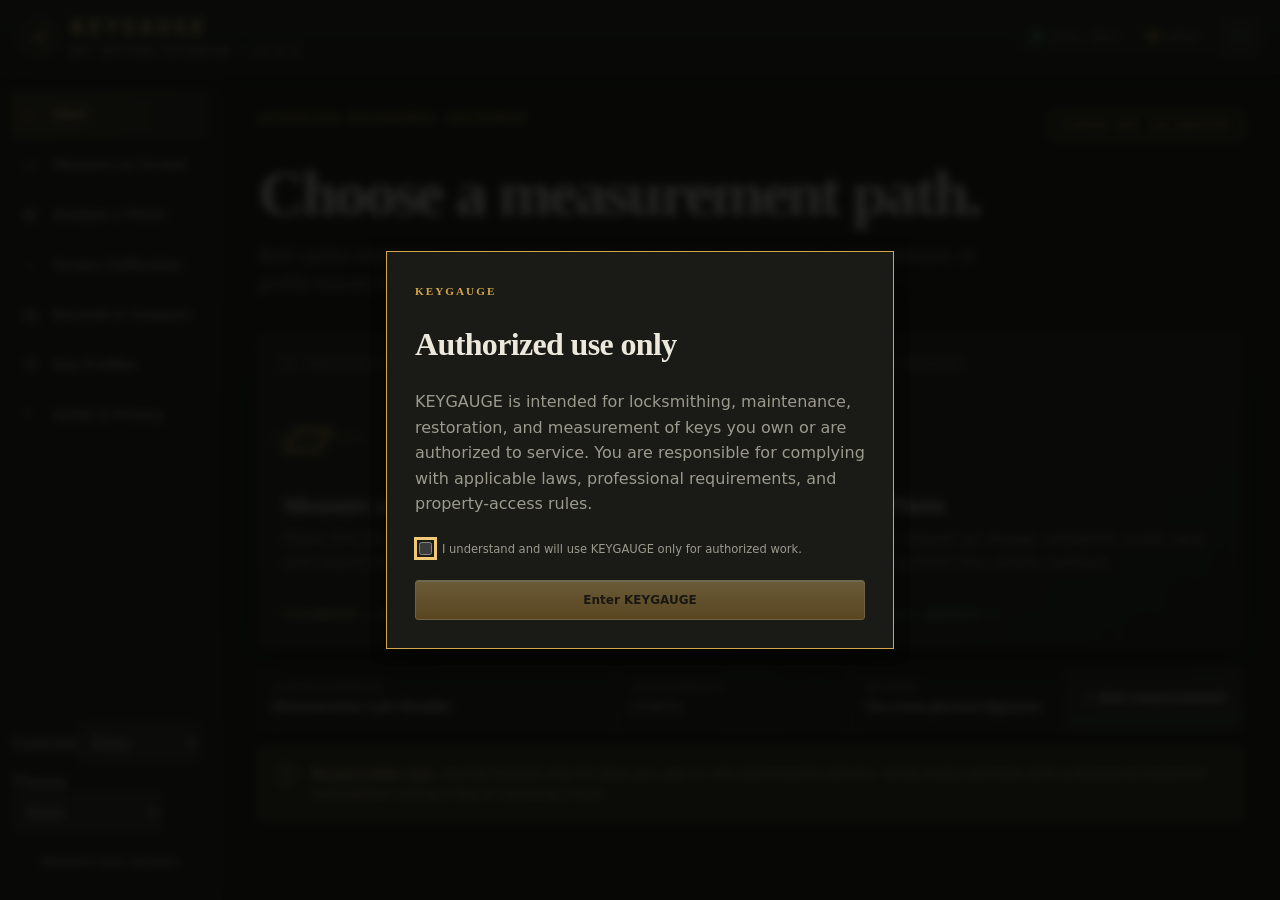
==== index.html @ 4d23e405 "init commit" ====
<!doctype html>
<html lang="en" data-theme="dark">
<head>
  <meta charset="utf-8">
  <meta name="viewport" content="width=device-width,initial-scale=1,viewport-fit=cover">
  <meta name="theme-color" content="#171815">
  <meta name="description" content="KEYGAUGE is a local-first screen and photo key bitting estimation instrument for authorized locksmithing work.">
  <title>KEYGAUGE — Key Bitting Estimator</title>
  <link rel="manifest" href="manifest.webmanifest">
  <link rel="icon" href="icon.svg" type="image/svg+xml">
  <link rel="stylesheet" href="styles.css">
</head>
<body>
  <a class="skip-link" href="#workspace">Skip to workspace</a>
  <header class="instrument-header">
    <button class="mobile-menu icon-button" id="mobile-menu" aria-label="Open navigation">☰</button>
    <div class="brand-block">
      <div class="brand-mark" aria-hidden="true"><span></span><span></span><span></span></div>
      <div><strong>KEYGAUGE</strong><small>KEY BITTING ESTIMATOR · v1.2.4</small></div>
    </div>
    <div class="status-cluster">
      <span class="status-lamp safe"><i></i> LOCAL ONLY</span>
      <span class="status-lamp" id="autosave-state"><i></i> SAVED</span>
      <button class="icon-button" id="fullscreen-btn" title="Full-screen measurement" aria-label="Enter full screen">⛶</button>
    </div>
  </header>

  <div class="app-shell">
    <nav class="side-rail" id="side-rail" aria-label="KEYGAUGE sections">
      <button class="nav-item active" data-view="home"><span>⌂</span><b>Start</b></button>
      <button class="nav-item" data-view="screen"><span>▱</span><b>Measure on Screen</b></button>
      <button class="nav-item" data-view="photo"><span>◉</span><b>Analyze a Photo</b></button>
      <button class="nav-item" data-view="calibration"><span>↔</span><b>Screen Calibration</b></button>
      <button class="nav-item" data-view="records"><span>▤</span><b>Records & Compare</b></button>
      <button class="nav-item" data-view="profiles"><span>⌘</span><b>Key Profiles</b></button>
      <button class="nav-item" data-view="help"><span>?</span><b>Guide & Privacy</b></button>
      <div class="rail-footer">
        <div class="field inline"><label for="mode-select">Controls</label><select id="mode-select"><option value="easy">Easy</option><option value="advanced">Advanced</option></select></div>
        <div class="field inline"><label for="theme-select">Theme</label><select id="theme-select"><option value="dark">Dark</option><option value="light">Light</option><option value="contrast">High contrast</option></select></div>
        <button class="subtle-button" id="restore-session">Restore last session</button>
      </div>
    </nav>

    <main id="workspace" class="workspace" tabindex="-1">
      <section class="view active" id="view-home" aria-labelledby="home-title">
        <div class="eyebrow"><span>AUTHORIZED MEASUREMENT INSTRUMENT</span><span id="calibration-chip" class="chip warn">SCREEN NOT CALIBRATED</span></div>
        <h1 id="home-title">Choose a measurement path.</h1>
        <p class="lede">Both paths create the same editable bitting record. No photograph, measurement, or profile leaves this device.</p>
        <div class="entry-grid">
          <button class="entry-card brass" data-go="screen">
            <span class="entry-index">01 / PHYSICAL ALIGNMENT</span>
            <span class="entry-icon">▱<i></i></span>
            <strong>Measure on Screen</strong>
            <span>Place the physical key against a calibrated screen and adjust the cut guides.</span>
            <em>CALIBRATE → ALIGN → MEASURE <b>→</b></em>
          </button>
          <button class="entry-card green" data-go="photo">
            <span class="entry-index">02 / LOCAL IMAGE ANALYSIS</span>
            <span class="entry-icon">◉<i></i></span>
            <strong>Analyze a Photo</strong>
            <span>Photograph or import an image, establish scale, and estimate bitting from the visible contour.</span>
            <em>CAPTURE → SCALE → DETECT <b>→</b></em>
          </button>
        </div>
        <div class="home-readout">
          <div><small>CURRENT PROFILE</small><strong id="home-profile">Demonstration 5-pin Shoulder</strong></div>
          <div><small>ACTIVE RESULT</small><strong id="home-result">— — — — —</strong></div>
          <div><small>METHOD</small><strong id="home-method">Not measured</strong></div>
          <button class="secondary-button" id="new-measurement">＋ New measurement</button>
        </div>
        <div class="notice compact"><span>!</span><p><strong>Responsible use.</strong> Use KEYGAUGE only for keys you own or are authorized to service. Verify every estimate with professional locksmith tools before cutting a key or servicing a lock.</p></div>
      </section>

      <section class="view" id="view-calibration" aria-labelledby="cal-title">
        <div class="section-heading"><div><span class="kicker">SCREEN CALIBRATION</span><h2 id="cal-title">Establish physical scale</h2></div><span class="status-lamp" id="cal-status"><i></i> NOT CALIBRATED</span></div>
        <div class="two-column calibration-layout">
          <div class="panel controls-panel">
            <h3>1. Choose a reference</h3>
            <div class="segmented" role="group" aria-label="Calibration reference">
              <button class="active" data-calref="card">ID card</button><button data-calref="quarter">US quarter</button><button data-calref="custom">Custom</button>
            </div>
            <div class="field-row custom-cal hidden" id="custom-cal-fields">
              <label>Width <span><input id="custom-cal-width" type="number" value="50" min="5" step="0.01"> mm</span></label>
              <label>Height <span><input id="custom-cal-height" type="number" value="30" min="5" step="0.01"> mm</span></label>
            </div>
            <h3>2. Match the object</h3>
            <p>Place the object against the screen, then adjust width and height until the outline matches exactly.</p>
            <label class="range-field"><span>Horizontal size <output id="cal-width-output">324 px</output></span><input id="cal-width" type="range" min="100" max="900" value="324"></label>
            <label class="range-field"><span>Vertical size <output id="cal-height-output">204 px</output></span><input id="cal-height" type="range" min="80" max="600" value="204"></label>
            <div class="button-row"><button class="primary-button" id="save-calibration">Save calibration</button><button class="secondary-button" id="reset-calibration">Recalibrate</button></div>
            <div class="metric-grid">
              <div><small>HORIZONTAL SCALE</small><strong id="cal-x-factor">—</strong><span>mm / CSS px</span></div>
              <div><small>VERTICAL SCALE</small><strong id="cal-y-factor">—</strong><span>mm / CSS px</span></div>
              <div><small>CONFIDENCE</small><strong id="cal-confidence">Not set</strong></div>
              <div><small>DEVICE PIXEL RATIO</small><strong id="cal-dpr">—</strong></div>
            </div>
          </div>
          <div class="panel calibration-stage">
            <div class="engraved-label">PHYSICAL REFERENCE OUTLINE · PLACE OBJECT HERE</div>
            <div class="reference-outline card-shape" id="reference-outline"><span>85.60 × 53.98 mm</span></div>
            <div class="verification-ruler" id="verification-ruler"><span>0</span><i></i><i></i><i></i><i></i><i></i><i></i><i></i><i></i><i></i><span>10 mm</span></div>
            <p class="stage-help">Use full screen and browser zoom at 100%. Calibration remains an estimate affected by the reference object and visual matching.</p>
          </div>
        </div>
      </section>

      <section class="view measurement-view" id="view-screen" aria-labelledby="screen-title">
        <div class="section-heading"><div><span class="kicker">MEASURE ON SCREEN</span><h2 id="screen-title">Align the physical key</h2></div><div class="header-actions"><button class="secondary-button" data-go="calibration">Calibrate screen</button><button class="primary-button" id="save-screen-record">Save record</button></div></div>
        <div class="instructions-strip">
          <strong>To measure your key</strong><ol><li>Place the key on top of the screen.</li><li>Use the contour to align your key.</li><li>Adjust each cut’s depth until the guides match. It is easier if you look with one eye closed.</li></ol>
        </div>
        <div class="notice scratch"><span>!</span><p><strong>Protect the display.</strong> Use only light contact. Consider a thin transparent screen protector.</p></div>
        <div class="setup-bar">
          <label>Key-system profile<select class="profile-select"></select></label>
          <label>Orientation<select id="screen-orientation"><option value="ltr">Left to right</option><option value="rtl">Right to left</option></select></label>
          <label>Alignment<select id="screen-alignment"><option value="shoulder">Shoulder stop</option><option value="tip">Tip stop</option></select></label>
          <button class="toggle-button" id="lock-alignment" aria-pressed="false">◇ Alignment unlocked</button>
          <button class="secondary-button" id="reset-screen">Reset</button>
        </div>
        <div class="calibration-warning" id="screen-cal-warning">Screen geometry is uncalibrated. Results will be labeled uncalibrated. <button data-go="calibration">Calibrate now</button></div>
        <div class="measurement-grid">
          <div class="measurement-column">
            <div class="panel blade-stage" id="blade-stage">
              <div class="stage-toolbar"><span>TRUE-SCALE CONTOUR</span><label><input id="screen-high-contrast" type="checkbox"> High contrast</label><button id="screen-pan-left" aria-label="Pan left">←</button><button id="screen-pan-right" aria-label="Pan right">→</button></div>
              <svg id="blade-svg" role="img" aria-label="Calibrated key blade measurement contour"></svg>
              <div class="magnifier" id="screen-magnifier"><small>MAGNIFIED CUT</small><canvas width="240" height="120"></canvas></div>
            </div>
            <div class="advanced-only panel compact-controls">
              <label>Rotation <span><input id="screen-rotation" type="range" min="-8" max="8" step="0.1" value="0"><output>0.0°</output></span></label>
              <label>Horizontal offset <span><input id="screen-offset-x" type="range" min="-40" max="40" value="0"><output>0 px</output></span></label>
              <label>Vertical offset <span><input id="screen-offset-y" type="range" min="-40" max="40" value="0"><output>0 px</output></span></label>
              <label>Line thickness <span><input id="overlay-thickness" type="range" min="1" max="8" value="3"><output>3 px</output></span></label>
              <label>Overlay opacity <span><input id="overlay-opacity" type="range" min="20" max="100" value="90"><output>90%</output></span></label>
              <label>Overlay color <input id="overlay-color" type="color" value="#d9a84e"></label>
            </div>
            <div class="panel cut-controls"><div class="cut-controls-head"><h3>Cut-depth controls</h3><div><label class="check"><input id="snap-depths" type="checkbox" checked> Snap to valid depths</label><button class="subtle-button" id="all-cuts-down">All −</button><button class="subtle-button" id="all-cuts-up">All ＋</button><button class="subtle-button" id="reverse-bitting">Reverse order</button><button class="subtle-button" id="reset-cuts">Reset cuts</button></div></div><div id="cut-slider-list" class="cut-slider-list"></div></div>
          </div>
          <aside class="results-panel panel" id="screen-results"></aside>
        </div>
      </section>

      <section class="view measurement-view" id="view-photo" aria-labelledby="photo-title">
        <div class="section-heading"><div><span class="kicker">ANALYZE A PHOTO</span><h2 id="photo-title">Estimate from a visible contour</h2></div><span class="status-lamp safe"><i></i> LOCAL IMAGE PROCESSING</span></div>
        <div class="photo-workflow" aria-label="Photo analysis workflow"><span class="active">Capture</span><span>Scale</span><span>Correct</span><span>Align</span><span>Detect</span><span>Verify</span><span>Export</span></div>
        <div class="photo-instructions panel" id="photo-instructions">
          <div><h3>To photograph your key</h3><ol><li>Place the key on a flat, contrasting surface.</li><li>Place a ruler, reference card, or calibration marker beside it.</li><li>Keep the key and reference object in the same flat plane.</li><li>Position the camera directly above the key.</li><li>Make sure the complete blade, shoulder, and tip are visible.</li><li>Avoid shadows, glare, blur, and angled photographs.</li></ol></div>
          <div class="photo-actions"><button class="primary-button" id="take-photo">◉ Take Photo</button><button class="secondary-button" id="choose-photo">Choose Image</button><button class="secondary-button" id="print-marker">Print calibration marker</button><small>JPEG, PNG, or WebP · paste or drag and drop also supported</small></div>
          <input id="camera-input" type="file" accept="image/jpeg,image/png,image/webp" capture="environment" hidden>
          <input id="photo-input" type="file" accept="image/jpeg,image/png,image/webp" hidden>
        </div>
        <blockquote>Photo measurements are estimates. Perspective, shadows, wear, image resolution, and an inaccurate scale reference can affect the result. Verify the bitting with professional locksmith tools before cutting or servicing a lock.</blockquote>
        <div class="photo-workspace hidden" id="photo-workspace">
          <div class="photo-main">
            <div class="photo-toolbar panel">
              <button id="replace-photo">Replace</button><button id="rotate-left">↶ Rotate</button><button id="mirror-photo">⇋ Mirror</button><button id="crop-photo">Set blade crop</button><button id="apply-crop">Apply crop</button><button id="reset-crop">Reset crop</button><button id="full-photo">Full resolution</button><button id="restore-photo">Restore original</button>
              <label>Exposure <input id="photo-exposure" type="range" min="-80" max="80" value="0"></label>
              <label>Contrast <input id="photo-contrast" type="range" min="40" max="220" value="110"></label>
              <label>Edge visibility <input id="photo-edge" type="range" min="0" max="100" value="30"></label>
            </div>
            <div class="photo-canvas-wrap panel" id="photo-dropzone" tabindex="0" aria-label="Photo analysis canvas. Drop or paste an image here.">
              <canvas id="photo-canvas"></canvas>
              <div class="drop-message">Drop a key image here</div>
              <div class="inspection-loupe" id="inspection-loupe"><canvas width="220" height="160"></canvas><span>8× inspection</span></div>
            </div>
            <div class="geometry-strip panel" aria-live="polite"><div><small>COORDINATE SPACE</small><strong id="geometry-space">SOURCE</strong></div><div><small>ANALYSIS SIZE</small><strong id="geometry-size">—</strong></div><div><small>POINTER — ANALYSIS</small><strong id="analysis-coordinate">—</strong></div><div><small>POINTER — SOURCE</small><strong id="source-coordinate">—</strong></div><div><small>PHYSICAL</small><strong id="physical-coordinate">UNCALIBRATED</strong></div></div>
            <div class="layer-toggles panel"><label><input type="checkbox" id="layer-photo" checked> Photograph</label><label><input type="checkbox" id="layer-mask"> Blade mask</label><label><input type="checkbox" id="layer-top-edge" checked> Top edge</label><label><input type="checkbox" id="layer-bottom-edge" checked> Bottom edge</label><label><input type="checkbox" id="layer-edge" checked> Cut points</label><label><input type="checkbox" id="layer-reconstruction" checked> Reconstructed contour</label><label>Color <input id="photo-overlay-color" type="color" value="#75f0b1"></label><label>Thickness <input id="photo-overlay-width" type="range" min="1" max="8" value="3"></label><label>Opacity <input id="photo-overlay-opacity" type="range" min="10" max="100" value="90"></label></div>
          </div>
          <aside class="photo-side">
            <div class="panel photo-step" data-photo-step="scale">
              <span class="step-number">01</span><h3>Scale reference</h3>
              <label>Reference<select id="photo-scale-method"><option value="card">ID card width — 85.60 mm</option><option value="quarter">US quarter — 24.26 mm</option><option value="ruler">Visible metric ruler</option><option value="marker">KEYGAUGE marker — 100 mm</option><option value="custom">Custom dimension</option><option value="profile">Known profile dimension (lower confidence)</option></select></label>
              <label>Known distance <span><input id="photo-known-distance" type="number" value="85.60" min="1" step="0.01"> mm</span></label>
              <p>Drag the two round scale points over the known distance.</p>
              <div class="readout"><small>IMAGE SCALE</small><strong id="photo-ppm">Uncalibrated</strong><span id="photo-scale-quality">Set both points</span></div>
              <button class="secondary-button wide" id="set-scale">Accept image scale</button>
            </div>
            <div class="panel photo-step" data-photo-step="correct">
              <span class="step-number">02</span><h3>Perspective & rotation</h3>
              <p>Place the four square handles around the reference object.</p>
              <div class="button-row"><button class="secondary-button" id="detect-marker">Detect marker</button><button class="secondary-button" id="apply-correction">Accept correction</button><button class="subtle-button" id="reject-correction">Reject</button></div>
              <label>Horizontal scale <input id="perspective-x" type="range" min="70" max="130" value="100"></label>
              <label>Vertical scale <input id="perspective-y" type="range" min="70" max="130" value="100"></label>
              <label>Keystone <input id="perspective-skew" type="range" min="-20" max="20" value="0"></label>
              <div class="correction-progress hidden" id="correction-progress"><label for="correction-meter">RECTIFYING LOCALLY</label><progress id="correction-meter" max="100" value="0"></progress><output id="correction-output">0%</output></div>
              <div class="perspective-previews"><figure><canvas id="source-preview" width="180" height="110"></canvas><figcaption>Original geometry</figcaption></figure><figure><canvas id="corrected-preview" width="180" height="110"></canvas><figcaption>Corrected geometry</figcaption></figure></div>
              <div class="readout marker-readout" id="marker-readout"><small>MARKER DETECTION</small><strong>Not run</strong><span>Use Detect marker for a local corner-target search.</span></div>
              <div class="marker-corners" id="marker-corners" aria-label="Marker corner confidence"></div>
              <div class="readout geometry-quality"><small>CORRECTION RESIDUAL</small><strong id="correction-residual">Not applied</strong><span id="correction-detail">Four-corner projective transform</span></div>
              <div class="readout preflight-readout"><small>IMAGE QUALITY PREFLIGHT</small><strong id="preflight-verdict">Not checked</strong><span id="preflight-detail">Load an image or run the preflight.</span></div>
              <button class="subtle-button wide" id="run-preflight">Re-run image preflight</button>
              <div class="quality-list" id="photo-quality-list"></div>
            </div>
            <div class="panel photo-step" data-photo-step="align">
              <span class="step-number">03</span><h3>Align & detect</h3>
              <label>Key profile<select class="profile-select"></select></label>
              <label>Reference<select id="photo-alignment"><option value="shoulder">Shoulder</option><option value="tip">Tip</option></select></label>
              <label>Segmentation polarity<select id="segmentation-polarity"><option value="auto">Auto — light or dark key</option><option value="dark">Dark key on light surface</option><option value="light">Light key on dark surface</option></select></label>
              <label>Sensitivity <input id="segmentation-sensitivity" type="range" min="-60" max="60" value="0"></label>
              <label>Mask cleanup <input id="segmentation-cleanup" type="range" min="0" max="3" value="1"></label>
              <button class="secondary-button wide" id="segment-blade">Segment blade</button>
              <div class="readout" id="segmentation-readout"><small>BLADE SEGMENTATION</small><strong>Not run</strong><span>Choose polarity or Auto, then segment the blade.</span></div>
              <label>Bitted edge<select id="photo-edge-side"><option value="top">Top edge</option><option value="bottom">Opposite / bottom edge</option><option value="both">Both edges — double-sided</option></select></label>
              <div class="button-row"><button class="primary-button" id="detect-contour">Detect selected edge</button><button class="secondary-button" id="detect-both">Analyze both</button></div>
              <button class="subtle-button wide" id="reverse-photo">Reverse bitting order</button>
              <p>Drag the diamond reference, baseline ends, or any cut point to correct the estimate. Alignment changes are recalculated without discarding prior cut values.</p>
              <div class="button-row"><button class="subtle-button" id="photo-undo">↶ Undo</button><button class="subtle-button" id="photo-redo">↷ Redo</button></div>
            </div>
          </aside>
        </div>
        <div class="photo-results hidden" id="photo-results-wrap">
          <div class="panel" id="photo-results"></div>
          <div class="panel"><div class="cut-controls-head"><h3>Verify every cut</h3><span>Automatic detection is an editable starting point.</span></div><div id="photo-cut-table" class="table-wrap"></div><div class="button-row"><button class="primary-button" id="save-photo-record">Save photo-derived record</button><button class="secondary-button" id="compare-methods">Compare with on-screen result</button><label class="check"><input type="checkbox" id="delete-photo-after" checked> Delete Photo After Measurement</label><button class="danger-button" id="delete-photo">Permanently delete photo</button></div></div>
        </div>
      </section>

      <section class="view" id="view-records" aria-labelledby="records-title">
        <div class="section-heading"><div><span class="kicker">LOCAL RECORDS</span><h2 id="records-title">Review and compare measurements</h2></div><div class="header-actions"><button class="secondary-button" id="export-project">Export project JSON</button><button class="secondary-button" id="import-project">Import project</button><input type="file" id="import-project-file" accept="application/json" hidden></div></div>
        <div class="panel record-editor"><label>Record name<input id="record-name" value="Untitled key measurement"></label><label>Measurement method<select id="record-method"><option value="screen">On-screen physical alignment</option><option value="photo">Photo analysis</option><option value="combined">Combination of both methods</option><option value="manual">Manual entry</option></select></label><label>Manual bitting<input id="manual-bitting" placeholder="Example: 3-2-4-1-5"></label><label>Asset or job reference<input id="record-reference" placeholder="Optional anonymized reference"></label><label class="notes-field">Notes<textarea id="record-notes" rows="2" placeholder="Measurement notes; avoid addresses or access-control details."></textarea></label><button class="primary-button" id="manual-save">Save current record</button></div>
        <div class="panel"><div class="table-actions"><label>Compare A<select id="compare-a"></select></label><label>Compare B<select id="compare-b"></select></label><button class="secondary-button" id="run-compare">Compare</button><button class="secondary-button" id="export-csv">Export CSV</button><button class="secondary-button" id="print-report">Print / PDF report</button><button class="secondary-button" id="copy-bitting">Copy bitting</button></div><div id="comparison-output"></div></div>
        <div class="panel"><div class="cut-controls-head"><h3>Saved records</h3><button class="subtle-button" id="clear-sample">Clear sample data</button></div><div id="records-list" class="records-list"></div></div>
      </section>

      <section class="view" id="view-profiles" aria-labelledby="profiles-title">
        <div class="section-heading"><div><span class="kicker">KEY-SYSTEM PROFILES</span><h2 id="profiles-title">Profile dimensions and rules</h2></div><div class="header-actions"><button class="secondary-button" id="export-profiles">Export profiles</button><button class="secondary-button" id="import-profiles">Import profiles</button><input type="file" id="import-profiles-file" accept="application/json" hidden><button class="primary-button" id="duplicate-profile">Duplicate selected</button></div></div>
        <div class="notice"><span>i</span><p>Bundled profiles are explicitly <strong>demonstration data</strong> and are not manufacturer specifications. Enter verified dimensions from an authorized source before professional use.</p></div>
        <div class="profile-layout"><div class="panel" id="profile-list"></div><form class="panel profile-form" id="profile-form"><div class="form-grid"><label>Profile name<input name="name" required></label><label>Manufacturer<input name="manufacturer"></label><label>Compatible blanks<input name="blanks"></label><label>Cut positions<input name="cutCount" type="number" min="1" max="14"></label><label>First-cut distance (mm)<input name="firstCut" type="number" step="0.01"></label><label>Spacing (mm)<input name="spacing" type="number" step="0.01"></label><label>Stop method<select name="stop"><option value="shoulder">Shoulder</option><option value="tip">Tip</option></select></label><label>Tolerance (mm)<input name="tolerance" type="number" step="0.01"></label><label>Depth map (code:mm, one per line)<textarea name="depthText" rows="6"></textarea></label><label>Revision date<input name="revision" type="date"></label><label class="span-2">Profile source<input name="source" placeholder="Document, gauge, or other authorized source"></label><label class="span-2">Notes<textarea name="notes" rows="3"></textarea></label></div><div class="button-row"><button class="primary-button" type="submit">Save profile</button><button class="secondary-button" type="button" id="new-profile">New custom profile</button></div></form></div>
      </section>

      <section class="view" id="view-help" aria-labelledby="help-title">
        <div class="section-heading"><div><span class="kicker">GUIDE, LIMITATIONS & PRIVACY</span><h2 id="help-title">Use KEYGAUGE responsibly</h2></div><div class="header-actions"><a class="secondary-button" href="CHANGELOG.md" download>Batch 2 changelog</a><a class="secondary-button" href="README.md" download>Download README</a></div></div>
        <div class="help-grid">
          <article class="panel"><h3>Screen method</h3><p>Calibrate in full screen at 100% browser zoom, select a verified profile, align the shoulder or tip, and adjust each cut. A browser cannot infer true physical size from resolution alone.</p></article>
          <article class="panel"><h3>Photo method</h3><p>Keep the scale reference in the same plane as the key. Correct perspective, then verify the baseline, reference, and every cut. Unscaled photos remain explicitly uncalibrated.</p></article>
          <article class="panel"><h3>Private by design</h3><p>Processing, autosave, profiles, and records remain in this browser. There is no telemetry, analytics, advertising, remote image analysis, or account.</p></article>
          <article class="panel"><h3>Professional verification</h3><p>KEYGAUGE is a visual measurement and documentation aid. Wear, parallax, display calibration, image blur, and unverified profile data can all affect estimates.</p></article>
        </div>
        <div class="panel data-controls"><div><h3>Local data controls</h3><p id="photo-storage-status">No photograph is currently stored locally.</p></div><button class="secondary-button" id="download-static">Download static app</button><button class="danger-button" id="fresh-start">Fresh start — clear all local data</button></div>
      </section>
    </main>
  </div>

  <dialog id="responsible-dialog">
    <form method="dialog" class="dialog-card">
      <span class="dialog-mark">KEYGAUGE</span>
      <h2>Authorized use only</h2>
      <p>KEYGAUGE is intended for locksmithing, maintenance, restoration, and measurement of keys you own or are authorized to service. You are responsible for complying with applicable laws, professional requirements, and property-access rules.</p>
      <label class="check"><input type="checkbox" id="ack-check"> I understand and will use KEYGAUGE only for authorized work.</label>
      <button class="primary-button" id="ack-button" value="accept" disabled>Enter KEYGAUGE</button>
    </form>
  </dialog>

  <div class="toast" id="toast" role="status" aria-live="polite"></div>
  <script type="module" src="app.js"></script>
</body>
</html>
---- styles.css ----
:root{--bg:#11120f;--surface:#1a1b17;--surface-2:#22231e;--surface-3:#2b2c26;--text:#ece9dc;--muted:#9c9a8d;--line:#3b3b33;--brass:#d3a64c;--brass-2:#f0ca77;--green:#72d59f;--amber:#ffbf57;--danger:#ef745f;--shadow:0 20px 55px #0008;--radius:6px;--control:40px;--ui-scale:1;font-family:Inter,ui-sans-serif,system-ui,-apple-system,BlinkMacSystemFont,"Segoe UI",sans-serif;color-scheme:dark}
html[data-theme="light"]{--bg:#e9e7df;--surface:#f7f5ed;--surface-2:#dedbd0;--surface-3:#fffdf6;--text:#20211d;--muted:#686961;--line:#bbb8ac;--brass:#966819;--brass-2:#7a5009;--green:#237a4d;--amber:#8b5c00;--danger:#a23725;--shadow:0 18px 45px #3c382633;color-scheme:light}
html[data-theme="contrast"]{--bg:#000;--surface:#080808;--surface-2:#111;--surface-3:#050505;--text:#fff;--muted:#e3e3e3;--line:#fff;--brass:#ffe600;--brass-2:#fff36b;--green:#63ff9b;--amber:#ffe600;--danger:#ff6047;color-scheme:dark}
*{box-sizing:border-box}html{background:var(--bg);font-size:calc(16px * var(--ui-scale))}body{margin:0;background:var(--bg);color:var(--text);min-height:100vh}button,input,select,textarea{font:inherit}button{cursor:pointer}button:focus-visible,input:focus-visible,select:focus-visible,textarea:focus-visible,[tabindex]:focus-visible{outline:3px solid var(--brass-2);outline-offset:2px}.skip-link{position:fixed;top:-100px;left:1rem;z-index:100;background:var(--brass);color:#111;padding:.75rem 1rem}.skip-link:focus{top:1rem}.instrument-header{height:74px;position:sticky;top:0;z-index:30;display:flex;align-items:center;justify-content:space-between;padding:0 22px;background:linear-gradient(#20211d,#171814);border-bottom:1px solid #4b4638;box-shadow:0 8px 20px #0006}.brand-block{display:flex;align-items:center;gap:13px}.brand-block strong{display:block;font:800 1.34rem/1 ui-monospace,monospace;letter-spacing:.2em;color:var(--brass-2)}.brand-block small{display:block;margin-top:7px;color:#aaa799;font:600 .65rem/1 ui-monospace,monospace;letter-spacing:.13em}.brand-mark{width:36px;height:36px;border:1px solid var(--brass);border-radius:50%;display:grid;place-content:center;gap:3px;box-shadow:inset 0 0 0 3px #0006}.brand-mark span{display:block;width:17px;height:2px;background:var(--brass);transform-origin:center}.brand-mark span:first-child{transform:rotate(-34deg)}.brand-mark span:last-child{transform:rotate(34deg)}.status-cluster,.header-actions,.button-row,.table-actions{display:flex;align-items:center;gap:8px;flex-wrap:wrap}.status-lamp{display:inline-flex;align-items:center;gap:8px;border:1px solid var(--line);padding:7px 10px;border-radius:3px;font:700 .64rem ui-monospace,monospace;letter-spacing:.1em;color:var(--muted);white-space:nowrap}.status-lamp i{width:7px;height:7px;border-radius:50%;background:var(--amber);box-shadow:0 0 10px var(--amber)}.status-lamp.safe i{background:var(--green);box-shadow:0 0 10px var(--green)}.icon-button,.mobile-menu{height:38px;min-width:38px;border:1px solid var(--line);background:#292a25;color:#ddd;border-radius:3px}.mobile-menu{display:none}.app-shell{display:grid;grid-template-columns:220px minmax(0,1fr);min-height:calc(100vh - 74px)}.side-rail{position:sticky;top:74px;height:calc(100vh - 74px);padding:18px 12px;display:flex;flex-direction:column;gap:5px;background:#171814;border-right:1px solid #38382f;overflow-y:auto}.nav-item{display:grid;grid-template-columns:30px 1fr;align-items:center;min-height:45px;width:100%;border:1px solid transparent;border-radius:4px;background:transparent;color:#aaa99e;text-align:left;padding:7px 10px}.nav-item span{color:#77776d;font:700 1rem ui-monospace}.nav-item b{font-size:.78rem}.nav-item:hover{background:#20211c;color:#e5e2d7}.nav-item.active{background:linear-gradient(90deg,#3a3020,#24231e);border-color:#5a492a;color:#f2d08a}.nav-item.active span{color:var(--brass)}.rail-footer{margin-top:auto;border-top:1px solid #33342d;padding-top:12px;display:grid;gap:10px}.workspace{min-width:0;padding:clamp(18px,3vw,42px);max-width:1800px;width:100%;margin:0 auto}.view{display:none}.view.active{display:block}.eyebrow,.section-heading{display:flex;justify-content:space-between;align-items:flex-start;gap:20px}.eyebrow{color:var(--brass);font:700 .67rem ui-monospace,monospace;letter-spacing:.16em}.kicker{color:var(--brass);font:700 .66rem ui-monospace,monospace;letter-spacing:.16em}.section-heading{margin-bottom:20px}.section-heading h2{font:650 clamp(1.65rem,3vw,2.5rem)/1.08 Georgia,serif;margin:.35rem 0 0}.chip{padding:6px 9px;border:1px solid currentColor;border-radius:3px;color:var(--green)}.chip.warn{color:var(--amber)}h1{max-width:880px;margin:24px 0 10px;font:600 clamp(2.2rem,5vw,4.7rem)/.98 Georgia,serif;letter-spacing:-.04em}h2,h3{letter-spacing:-.02em}h3{margin:.2rem 0 .7rem;font-size:1rem}.lede{max-width:760px;color:var(--muted);font-size:1.05rem;line-height:1.65}.entry-grid{display:grid;grid-template-columns:1fr 1fr;gap:18px;margin:35px 0 18px}.entry-card{position:relative;min-height:315px;padding:24px;text-align:left;display:flex;flex-direction:column;align-items:flex-start;background:linear-gradient(145deg,var(--surface-2),var(--surface));border:1px solid var(--line);color:var(--text);border-radius:var(--radius);overflow:hidden;box-shadow:var(--shadow);transition:.18s transform,.18s border-color}.entry-card:hover{transform:translateY(-3px)}.entry-card.brass:hover{border-color:var(--brass)}.entry-card.green:hover{border-color:var(--green)}.entry-card:after{content:"";position:absolute;inset:0;background:repeating-linear-gradient(90deg,transparent 0,transparent 39px,#ffffff08 40px),repeating-linear-gradient(0deg,transparent 0,transparent 39px,#ffffff06 40px);pointer-events:none}.entry-index{font:700 .65rem ui-monospace;letter-spacing:.12em;color:var(--muted)}.entry-icon{position:relative;display:block;font:300 4rem/1 ui-monospace;margin:35px 0 24px;color:var(--brass)}.entry-card.green .entry-icon{color:var(--green)}.entry-icon i{position:absolute;width:90px;height:1px;left:-10px;top:51%;background:currentColor;box-shadow:30px -18px 0 -0.5px currentColor,55px 18px 0 -0.5px currentColor}.entry-card strong{font:600 1.45rem Georgia,serif;margin-bottom:8px}.entry-card>span:nth-of-type(3){color:var(--muted);line-height:1.5;max-width:500px}.entry-card em{margin-top:auto;padding-top:20px;font:700 .69rem ui-monospace;letter-spacing:.1em;color:var(--brass-2);font-style:normal}.entry-card.green em{color:var(--green)}.entry-card em b{font-size:1.1rem}.home-readout{display:grid;grid-template-columns:2fr 1.3fr 1.2fr auto;gap:1px;background:var(--line);border:1px solid var(--line);border-radius:4px;overflow:hidden}.home-readout>div{padding:14px;background:var(--surface)}.home-readout small,.metric-grid small,.readout small,.results-summary small{display:block;color:var(--muted);font:700 .62rem ui-monospace;letter-spacing:.1em}.home-readout strong{display:block;margin-top:7px;font:700 .86rem ui-monospace;color:var(--text)}.home-readout .secondary-button{border-radius:0}.notice{display:flex;align-items:flex-start;gap:12px;margin:18px 0;padding:14px 16px;border:1px solid #80642e;background:#2b2519;color:#d9c59d;border-radius:4px}.notice.compact{margin-top:18px}.notice.scratch{margin-top:0}.notice>span{display:grid;place-content:center;flex:0 0 24px;height:24px;border:1px solid currentColor;border-radius:50%;font-weight:800}.notice p{margin:1px 0;line-height:1.5;font-size:.82rem}html[data-theme="light"] .notice{background:#fff3cf;color:#5b430d}.panel{background:linear-gradient(145deg,var(--surface),var(--surface-2));border:1px solid var(--line);border-radius:var(--radius);box-shadow:0 8px 22px #0002}.two-column{display:grid;grid-template-columns:minmax(320px,.82fr) minmax(440px,1.18fr);gap:18px}.controls-panel{padding:22px}.controls-panel h3:not(:first-child){margin-top:28px}.controls-panel p,.photo-step p{color:var(--muted);font-size:.8rem;line-height:1.5}.segmented{display:grid;grid-template-columns:repeat(3,1fr);gap:4px}.segmented button,.toggle-button,.photo-toolbar button,.layer-toggles button{min-height:var(--control);border:1px solid var(--line);background:var(--surface-3);color:var(--muted);border-radius:3px}.segmented button.active,.toggle-button[aria-pressed="true"]{background:#3d3220;color:var(--brass-2);border-color:var(--brass)}.field-row{display:grid;grid-template-columns:1fr 1fr;gap:10px;margin:14px 0}.field-row label,.form-grid label,.record-editor label,.setup-bar label,.photo-step label,.table-actions label{display:grid;gap:6px;color:var(--muted);font-size:.73rem}.field-row label span,.photo-step label span{display:flex;align-items:center;gap:7px}.field-row input,.photo-step input[type="number"]{width:100%}.range-field{display:grid;gap:10px;margin:18px 0}.range-field span{display:flex;justify-content:space-between;color:var(--muted);font-size:.76rem}.range-field output{color:var(--text);font:700 .72rem ui-monospace}.range-field input,.compact-controls input[type="range"],.photo-toolbar input,.photo-step input[type="range"],.layer-toggles input[type="range"]{accent-color:var(--brass);width:100%}input,select,textarea{min-height:var(--control);border:1px solid var(--line);background:var(--surface-3);color:var(--text);border-radius:3px;padding:8px 10px}textarea{resize:vertical}.primary-button,.secondary-button,.subtle-button,.danger-button{min-height:var(--control);padding:8px 14px;border-radius:3px;font-weight:750;font-size:.75rem}.primary-button{background:linear-gradient(#e4ba68,#b98732);border:1px solid #f0cf8b;color:#17130c;box-shadow:inset 0 1px #fff8}.secondary-button{background:var(--surface-3);border:1px solid var(--line);color:var(--text)}.subtle-button{background:transparent;border:1px solid var(--line);color:var(--muted)}.danger-button{background:#3d211e;border:1px solid #7a3b32;color:#ffb3a7}.wide{width:100%}.metric-grid{display:grid;grid-template-columns:1fr 1fr;gap:1px;background:var(--line);margin-top:20px}.metric-grid>div{background:var(--surface-3);padding:12px}.metric-grid strong{display:block;margin-top:7px;font:750 .9rem ui-monospace}.metric-grid span{font-size:.65rem;color:var(--muted)}.calibration-stage{min-height:590px;display:grid;place-content:center;justify-items:center;overflow:auto;position:relative;background-color:#151611;background-image:linear-gradient(#ffffff08 1px,transparent 1px),linear-gradient(90deg,#ffffff08 1px,transparent 1px);background-size:20px 20px}.engraved-label{position:absolute;top:18px;color:#77766b;font:700 .63rem ui-monospace;letter-spacing:.12em}.reference-outline{display:grid;place-content:center;border:2px solid var(--brass);box-shadow:0 0 20px #d3a64c44,inset 0 0 20px #d3a64c22;color:var(--brass-2);font:700 .75rem ui-monospace;transition:.08s width,.08s height}.reference-outline.card-shape{border-radius:14px}.reference-outline.quarter-shape{border-radius:50%}.verification-ruler{position:relative;height:38px;margin-top:45px;border-top:1px solid var(--green);display:flex;justify-content:space-between;color:var(--green);font:650 .64rem ui-monospace}.verification-ruler i{width:1px;height:9px;background:var(--green)}.verification-ruler i:nth-of-type(5){height:17px}.stage-help{max-width:440px;text-align:center;color:#8c8b7e;font-size:.75rem;line-height:1.5;margin:30px}.instructions-strip{display:grid;grid-template-columns:180px 1fr;gap:20px;padding:16px 20px;background:var(--surface-2);border:1px solid var(--line);border-left:3px solid var(--brass);border-radius:3px}.instructions-strip strong{font:650 1rem Georgia,serif}.instructions-strip ol{display:flex;gap:30px;margin:0;padding-left:22px;color:var(--muted);font-size:.77rem;line-height:1.4}.setup-bar{display:grid;grid-template-columns:minmax(180px,1.6fr) repeat(2,minmax(130px,.8fr)) auto auto;gap:8px;align-items:end;margin:15px 0}.setup-bar label select{width:100%}.calibration-warning{padding:10px 14px;background:#5b3517;color:#ffdab1;border:1px solid #9b5b23;font-size:.76rem}.calibration-warning button{border:0;background:transparent;color:#fff;text-decoration:underline}.calibration-warning.hidden{display:none}.measurement-grid{display:grid;grid-template-columns:minmax(0,1fr) 320px;gap:16px;margin-top:15px}.measurement-column{min-width:0}.blade-stage{position:relative;min-height:360px;overflow:hidden;background-color:#10110e;background-image:linear-gradient(#ffffff06 1px,transparent 1px),linear-gradient(90deg,#ffffff06 1px,transparent 1px);background-size:10px 10px}.stage-toolbar{display:flex;align-items:center;justify-content:flex-end;gap:12px;position:absolute;top:0;inset-inline:0;height:42px;padding:0 12px;background:#181915dd;border-bottom:1px solid #34342c;z-index:3;color:#aaa99b;font:650 .63rem ui-monospace}.stage-toolbar span{margin-right:auto}.stage-toolbar button{background:#262720;border:1px solid #414136;color:#ddd}.stage-toolbar label{display:flex;gap:6px;align-items:center}.blade-stage svg{display:block;width:100%;height:360px;overflow:visible;touch-action:none}.blade-stage.high-contrast{background:#000}.magnifier{position:absolute;right:12px;bottom:12px;width:180px;background:#0d0e0bdd;border:1px solid var(--line);padding:7px;box-shadow:var(--shadow)}.magnifier small{font:.58rem ui-monospace;color:var(--green)}.magnifier canvas{display:block;width:100%;height:90px;margin-top:6px}.compact-controls{display:grid;grid-template-columns:repeat(3,1fr);gap:10px;padding:12px;margin-top:12px}.compact-controls label{display:grid;gap:7px;color:var(--muted);font-size:.68rem}.compact-controls label span{display:flex;gap:8px}.compact-controls output{font:700 .65rem ui-monospace;color:var(--text)}.cut-controls{margin-top:12px;padding:16px}.cut-controls-head{display:flex;align-items:center;justify-content:space-between;gap:15px}.cut-controls-head h3{margin:0}.cut-controls-head>div{display:flex;gap:7px;align-items:center;flex-wrap:wrap}.check{display:flex!important;align-items:center;gap:7px!important;color:var(--muted);font-size:.72rem}.check input{min-height:0}.cut-slider-list{display:grid;gap:7px;margin-top:14px}.cut-slider{display:grid;grid-template-columns:45px 34px minmax(90px,1fr) 34px 74px 80px;gap:7px;align-items:center;padding:8px 9px;background:var(--surface-3);border:1px solid var(--line);border-radius:3px}.cut-slider.active{border-color:var(--brass);box-shadow:inset 3px 0 var(--brass)}.cut-slider>strong{font:700 .73rem ui-monospace;color:var(--muted)}.cut-slider input{width:100%;accent-color:var(--brass)}.cut-slider button{height:32px;border:1px solid var(--line);background:var(--surface);color:var(--text)}.cut-slider output{font:700 .7rem ui-monospace;text-align:right}.code-pill{padding:5px 8px;border:1px solid var(--brass);color:var(--brass-2);font:800 .78rem ui-monospace;text-align:center}.results-panel{padding:18px;align-self:start;position:sticky;top:90px}.results-panel h3,.photo-results h3{font:650 .9rem Georgia,serif;color:var(--muted)}.bitting-sequence{display:flex;gap:7px;flex-wrap:wrap;margin:18px 0}.bitting-sequence span{display:grid;place-content:center;width:42px;height:49px;background:#13140f;border:1px solid #5e4a25;border-bottom:3px solid var(--brass);font:800 1.35rem ui-monospace;color:var(--brass-2)}.results-meta{display:grid;gap:0;border-top:1px solid var(--line)}.results-meta>div{display:flex;justify-content:space-between;gap:10px;padding:10px 0;border-bottom:1px solid var(--line);font-size:.73rem}.results-meta span{color:var(--muted)}.confidence-high{color:var(--green)}.confidence-review{color:var(--amber)}.confidence-low{color:var(--danger)}.warning-list{padding-left:17px;color:var(--amber);font-size:.72rem;line-height:1.5}.photo-workflow{display:grid;grid-template-columns:repeat(7,1fr);margin:12px 0 16px;border:1px solid var(--line);background:var(--surface)}.photo-workflow span{position:relative;padding:11px 8px;text-align:center;color:var(--muted);font:700 .61rem ui-monospace;text-transform:uppercase;border-right:1px solid var(--line)}.photo-workflow span:after{content:"";position:absolute;bottom:-1px;left:0;right:100%;height:2px;background:var(--green);transition:.2s}.photo-workflow span.active{color:var(--green)}.photo-workflow span.done:after,.photo-workflow span.active:after{right:0}.photo-instructions{display:grid;grid-template-columns:1fr auto;gap:30px;padding:20px}.photo-instructions h3{font:650 1.1rem Georgia,serif}.photo-instructions ol{display:grid;grid-template-columns:1fr 1fr;gap:8px 30px;padding-left:22px;color:var(--muted);font-size:.77rem;line-height:1.45}.photo-actions{display:flex;flex-direction:column;min-width:210px;gap:8px}.photo-actions small{color:var(--muted);font-size:.66rem;line-height:1.4}.measurement-view blockquote{margin:14px 0;padding:10px 16px;border-left:3px solid var(--amber);background:#2a2419;color:#cabd9d;font-size:.74rem;line-height:1.5}.photo-workspace{display:grid;grid-template-columns:minmax(0,1fr) 330px;gap:14px}.photo-main{min-width:0}.photo-toolbar{display:flex;align-items:center;gap:6px;flex-wrap:wrap;padding:8px;margin-bottom:9px}.photo-toolbar button{padding:6px 9px}.photo-toolbar label{display:flex;gap:6px;align-items:center;color:var(--muted);font-size:.67rem;margin-left:auto}.photo-toolbar input{width:90px;min-height:0}.photo-canvas-wrap{position:relative;min-height:580px;overflow:hidden;display:grid;place-content:center;background-color:#0d0e0b;background-image:linear-gradient(45deg,#171814 25%,transparent 25%),linear-gradient(-45deg,#171814 25%,transparent 25%),linear-gradient(45deg,transparent 75%,#171814 75%),linear-gradient(-45deg,transparent 75%,#171814 75%);background-size:28px 28px;background-position:0 0,0 14px,14px -14px,-14px 0;touch-action:none}.photo-canvas-wrap.dragging{border-color:var(--green);box-shadow:inset 0 0 0 2px var(--green)}#photo-canvas{display:block;max-width:100%;max-height:72vh;box-shadow:0 8px 30px #0009}.drop-message{color:#75756a;border:1px dashed #55564b;padding:30px;font:700 .7rem ui-monospace;text-transform:uppercase;letter-spacing:.1em}.photo-canvas-wrap.has-image .drop-message{display:none}.inspection-loupe{position:absolute;right:12px;bottom:12px;width:210px;background:#090a08ed;border:1px solid var(--green);display:none}.inspection-loupe.active{display:block}.inspection-loupe canvas{display:block;width:100%}.inspection-loupe span{display:block;padding:5px;color:var(--green);font:.58rem ui-monospace}.layer-toggles{display:flex;gap:12px;align-items:center;flex-wrap:wrap;padding:10px;margin-top:9px}.layer-toggles label{display:flex;align-items:center;gap:6px;color:var(--muted);font-size:.68rem}.layer-toggles input{min-height:0}.photo-side{display:grid;gap:9px;align-self:start}.photo-step{position:relative;padding:15px}.step-number{float:right;color:var(--brass);font:800 .65rem ui-monospace}.photo-step label{margin-top:10px}.photo-step select{width:100%}.photo-step .button-row button{flex:1}.readout{padding:12px;margin:12px 0;border:1px solid var(--line);background:var(--surface-3)}.readout strong{display:block;margin:6px 0 3px;font:750 .98rem ui-monospace}.readout span{color:var(--muted);font-size:.68rem}.quality-list{display:grid;gap:5px;margin-top:10px}.quality-item{display:flex;justify-content:space-between;gap:10px;padding:6px 0;border-top:1px solid var(--line);font-size:.68rem}.quality-item span{color:var(--muted)}.quality-item b.ok{color:var(--green)}.quality-item b.warn{color:var(--amber)}.quality-item b.bad{color:var(--danger)}.photo-results{display:grid;grid-template-columns:320px minmax(0,1fr);gap:14px;margin-top:14px}.photo-results>.panel{padding:16px}.table-wrap{overflow:auto}.cut-table{width:100%;border-collapse:collapse;margin:12px 0}.cut-table th,.cut-table td{padding:8px 9px;border-bottom:1px solid var(--line);text-align:left;font-size:.68rem;white-space:nowrap}.cut-table th{color:var(--muted);font:700 .61rem ui-monospace;text-transform:uppercase;letter-spacing:.07em}.cut-table select{min-height:32px;padding:4px 7px}.record-editor{display:grid;grid-template-columns:1fr 1fr 2fr auto;gap:10px;padding:14px;align-items:end;margin-bottom:14px}.record-editor input,.record-editor textarea{width:100%}.records-list{display:grid;gap:7px;margin-top:12px}.record-row{display:grid;grid-template-columns:1.8fr 1fr 1fr 1fr auto;gap:10px;align-items:center;padding:12px;background:var(--surface-3);border:1px solid var(--line)}.record-row strong{font-size:.78rem}.record-row span{font-size:.7rem;color:var(--muted)}.record-row code{font:800 .78rem ui-monospace;color:var(--brass-2)}.table-actions{padding-bottom:14px;border-bottom:1px solid var(--line)}#view-records>.panel{padding:16px;margin-bottom:14px}.comparison-table{width:100%;border-collapse:collapse;margin-top:14px}.comparison-table th,.comparison-table td{text-align:center;padding:9px;border:1px solid var(--line);font:700 .7rem ui-monospace}.comparison-table th{color:var(--muted)}.profile-layout{display:grid;grid-template-columns:320px minmax(0,1fr);gap:14px}.profile-layout>.panel{padding:15px}.profile-card{width:100%;padding:13px;margin-bottom:7px;border:1px solid var(--line);background:var(--surface-3);color:var(--text);text-align:left}.profile-card.active{border-color:var(--brass);box-shadow:inset 3px 0 var(--brass)}.profile-card strong{display:block}.profile-card span{display:block;margin-top:5px;color:var(--muted);font-size:.68rem}.form-grid{display:grid;grid-template-columns:1fr 1fr;gap:12px}.form-grid input,.form-grid select,.form-grid textarea{width:100%}.span-2{grid-column:1/-1}.help-grid{display:grid;grid-template-columns:1fr 1fr;gap:14px}.help-grid article{padding:22px}.help-grid h3{font:650 1.1rem Georgia,serif;color:var(--brass-2)}.help-grid p{color:var(--muted);line-height:1.6;font-size:.8rem}.data-controls{display:flex;align-items:center;gap:10px;margin-top:14px;padding:16px}.data-controls>div{margin-right:auto}.data-controls h3{margin:0}.data-controls p{margin:.3rem 0 0;color:var(--muted);font-size:.72rem}.hidden{display:none!important}.advanced-only{display:none}body.advanced .advanced-only{display:grid}.toast{position:fixed;right:24px;bottom:24px;z-index:80;max-width:380px;padding:12px 16px;background:#272820;border:1px solid var(--brass);color:var(--text);box-shadow:var(--shadow);transform:translateY(120px);opacity:0;transition:.2s}.toast.show{transform:none;opacity:1}dialog{border:0;background:transparent;color:var(--text);max-width:540px;width:calc(100% - 32px)}dialog::backdrop{background:#060705dc;backdrop-filter:blur(5px)}.dialog-card{padding:28px;background:var(--surface);border:1px solid var(--brass);box-shadow:var(--shadow)}.dialog-card h2{font:650 2rem Georgia,serif}.dialog-card p{color:var(--muted);line-height:1.6}.dialog-card .check{margin:22px 0}.dialog-mark{color:var(--brass);font:800 .7rem ui-monospace;letter-spacing:.18em}.dialog-card button{width:100%}.dialog-card button:disabled{opacity:.4;cursor:not-allowed}
.geometry-strip{display:grid;grid-template-columns:repeat(5,minmax(0,1fr));gap:1px;margin-top:9px;background:var(--line);overflow:hidden}.geometry-strip>div{min-width:0;padding:9px 11px;background:var(--surface)}.geometry-strip small{display:block;color:var(--muted);font:700 .56rem ui-monospace;letter-spacing:.08em}.geometry-strip strong{display:block;margin-top:5px;overflow:hidden;text-overflow:ellipsis;white-space:nowrap;color:var(--green);font:700 .66rem ui-monospace}.perspective-previews{display:grid;grid-template-columns:1fr 1fr;gap:7px;margin-top:12px}.perspective-previews figure{margin:0;padding:6px;background:#10110e;border:1px solid var(--line)}.perspective-previews canvas{display:block;width:100%;height:88px;object-fit:contain}.perspective-previews figcaption{margin-top:5px;color:var(--muted);font:650 .58rem ui-monospace;text-align:center;text-transform:uppercase}.correction-progress{display:grid;grid-template-columns:1fr auto;gap:7px;align-items:center;margin-top:12px;padding:10px;border:1px solid var(--brass);background:#2b2519}.correction-progress label{grid-column:1/-1!important;margin:0!important;color:var(--brass-2);font:750 .6rem ui-monospace;letter-spacing:.1em}.correction-progress progress{width:100%;accent-color:var(--brass)}.correction-progress output{font:750 .65rem ui-monospace}.geometry-quality strong{font-size:.78rem}
.marker-readout strong,.preflight-readout strong{font-size:.78rem}.marker-corners{display:grid;grid-template-columns:repeat(4,1fr);gap:4px;margin:-7px 0 10px}.marker-corners>div{display:flex;justify-content:space-between;padding:6px;background:var(--surface-3);border:1px solid var(--line);font:700 .58rem ui-monospace}.marker-corners span{color:var(--muted)}.marker-corners .ok{color:var(--green)}.marker-corners .warn{color:var(--amber)}.marker-corners .bad{color:var(--danger)}.edge-sequences{display:grid;gap:5px;margin:12px 0}.edge-sequence{display:flex;justify-content:space-between;gap:10px;padding:8px;border:1px solid var(--line);background:var(--surface-3);font:.65rem ui-monospace}.edge-sequence.active{border-color:var(--green);box-shadow:inset 3px 0 var(--green)}.edge-sequence b{color:var(--muted)}.edge-sequence span{color:var(--brass-2)}.table-edge-label{margin-top:10px;padding:8px 10px;background:#18251f;border:1px solid #315b48;color:var(--green);font:700 .6rem ui-monospace;letter-spacing:.06em}
@media (max-width:1150px){.app-shell{grid-template-columns:180px minmax(0,1fr)}.side-rail{padding-inline:8px}.measurement-grid{grid-template-columns:1fr}.results-panel{position:static}.photo-workspace{grid-template-columns:1fr}.photo-side{grid-template-columns:repeat(3,1fr)}.photo-results{grid-template-columns:1fr}.home-readout{grid-template-columns:1fr 1fr}.home-readout .secondary-button{min-height:62px}.compact-controls{grid-template-columns:1fr 1fr}.record-editor{grid-template-columns:1fr 1fr}.notes-field{grid-column:1/-1}.setup-bar{grid-template-columns:1fr 1fr 1fr}.setup-bar button{align-self:end}}
@media (max-width:820px){.geometry-strip{grid-template-columns:1fr 1fr}.geometry-strip>div:first-child{grid-column:1/-1}}
@media (max-width:820px){.instrument-header{height:64px;padding:0 10px}.brand-block small{display:none}.brand-block strong{font-size:1rem}.status-cluster .status-lamp:not(.safe){display:none}.mobile-menu{display:block}.app-shell{display:block}.side-rail{position:fixed;z-index:40;top:64px;left:0;width:260px;height:calc(100vh - 64px);transform:translateX(-102%);transition:.2s;box-shadow:var(--shadow)}.side-rail.open{transform:none}.workspace{padding:20px 12px}.entry-grid,.two-column,.profile-layout,.help-grid{grid-template-columns:1fr}.entry-card{min-height:280px}.calibration-stage{min-height:450px}.instructions-strip{grid-template-columns:1fr}.instructions-strip ol{display:grid;gap:7px}.photo-instructions{grid-template-columns:1fr}.photo-instructions ol{grid-template-columns:1fr}.photo-side{grid-template-columns:1fr}.photo-workflow{overflow-x:auto;grid-template-columns:repeat(7,minmax(85px,1fr))}.setup-bar{grid-template-columns:1fr 1fr}.record-editor{grid-template-columns:1fr}.record-row{grid-template-columns:1fr 1fr}.form-grid{grid-template-columns:1fr}.span-2{grid-column:auto}.cut-slider{grid-template-columns:38px 34px minmax(80px,1fr) 34px 64px}.cut-slider .delta{display:none}.photo-canvas-wrap{min-height:420px}.data-controls{align-items:stretch;flex-direction:column}.data-controls>div{margin-right:0}.home-readout{grid-template-columns:1fr}.home-readout>div{min-height:65px}.compact-controls{grid-template-columns:1fr}.magnifier{width:140px}}
@media (max-width:520px){.status-cluster .safe{font-size:0;padding:8px}.status-cluster .safe i{width:10px;height:10px}.entry-card{padding:18px}.entry-icon{margin:25px 0 20px}.setup-bar{grid-template-columns:1fr}.blade-stage,.blade-stage svg{min-height:310px;height:310px}.photo-canvas-wrap{min-height:350px}.cut-slider{grid-template-columns:34px 32px minmax(70px,1fr) 32px 56px;padding:6px 5px;gap:4px}.cut-slider output{font-size:.6rem}.table-actions{align-items:stretch;flex-direction:column}.table-actions label{width:100%}.inspection-loupe{width:150px}.section-heading{align-items:flex-start;flex-direction:column}}
@media (prefers-reduced-motion:reduce){*,*:before,*:after{scroll-behavior:auto!important;transition:none!important;animation:none!important}}
@media print{.instrument-header,.side-rail,.photo-toolbar,.layer-toggles,.header-actions,.button-row,.data-controls,.notice,.instructions-strip,.photo-instructions,.photo-workflow{display:none!important}.app-shell{display:block}.workspace{padding:0}.view{display:none!important}#view-records{display:block!important}.panel{box-shadow:none;background:#fff;color:#111;border-color:#888}.record-editor,.records-list{display:none}.comparison-table{color:#111}.section-heading h2:after{content:" — KEYGAUGE Measurement Report"}.section-heading:after{content:"This bitting is an estimate. Verify all measurements using appropriate professional locksmith tools before cutting a key or servicing a lock.";display:block;font-size:9pt;max-width:440px}}
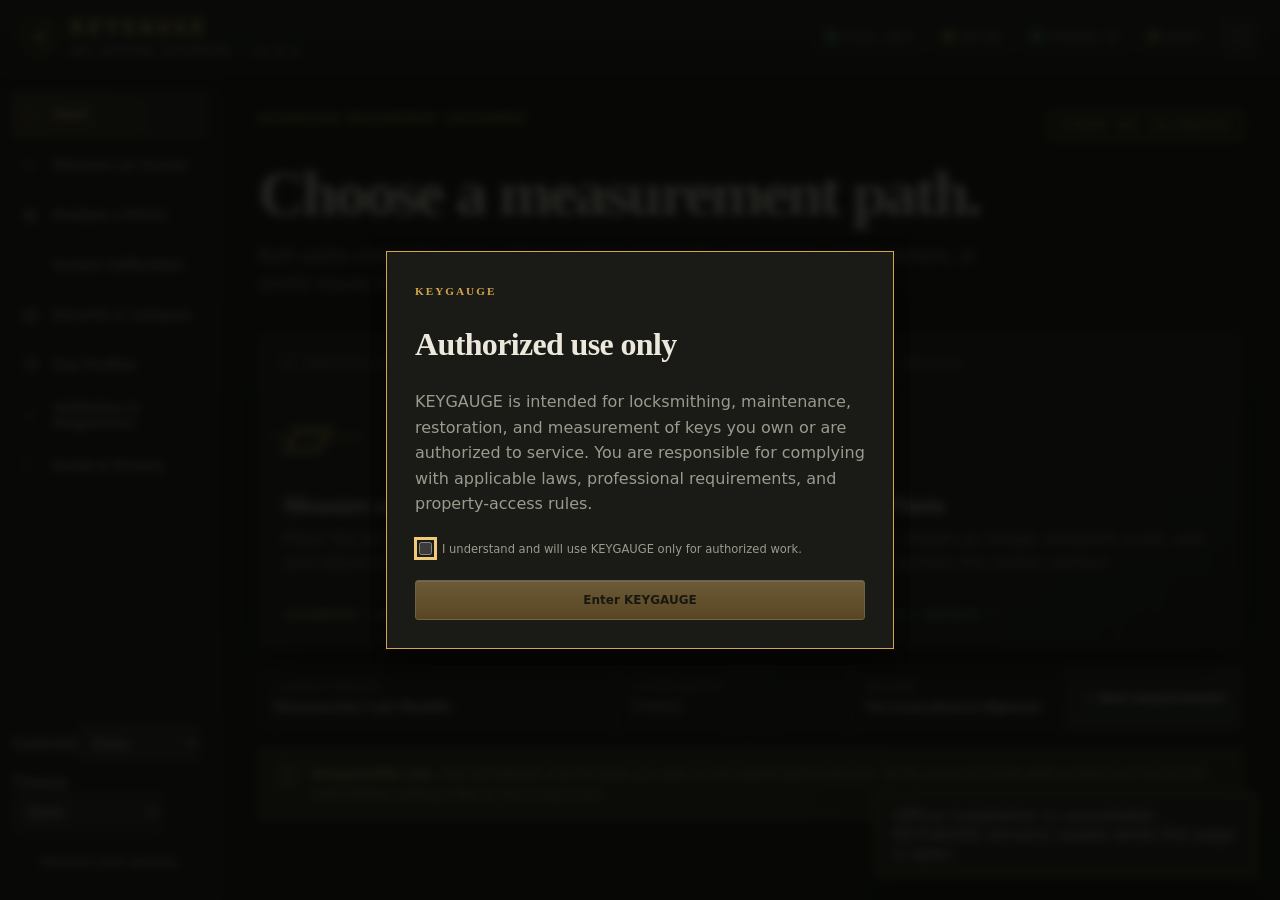
==== commit a2e28b9d: "updates" ====
--- a/index.html
+++ b/index.html
@@ -5,21 +5,26 @@
   <meta name="viewport" content="width=device-width,initial-scale=1,viewport-fit=cover">
   <meta name="theme-color" content="#171815">
   <meta name="description" content="KEYGAUGE is a local-first screen and photo key bitting estimation instrument for authorized locksmithing work.">
+  <meta http-equiv="Content-Security-Policy" content="default-src 'self'; img-src 'self' blob: data:; style-src 'self' 'unsafe-inline'; script-src 'self' 'sha256-08jVyhylsB6gFkxpXFRMogYlvplKGdqiu+n1TvbXjAw='; connect-src 'self'; worker-src 'self' blob:; media-src 'self' blob:; object-src 'none'; base-uri 'self'; form-action 'self'">
   <title>KEYGAUGE — Key Bitting Estimator</title>
-  <link rel="manifest" href="manifest.webmanifest">
-  <link rel="icon" href="icon.svg" type="image/svg+xml">
-  <link rel="stylesheet" href="styles.css">
+  <script>window.__KEYGAUGE_BOOTED=false;(()=>{const{pathname}=window.location;const leaf=pathname.slice(pathname.lastIndexOf("/")+1);if(!pathname.endsWith("/")&&!leaf.includes(".")){const directoryUrl=new URL(window.location.href);directoryUrl.pathname+="/";window.location.replace(directoryUrl.href);}})();window.setTimeout(()=>{if(!window.__KEYGAUGE_BOOTED){const boot=document.getElementById("boot-error");if(boot)boot.hidden=false;}},1500);</script>
+  <base href="./">
+  <link rel="manifest" href="./manifest.webmanifest?v=1.9.3">
+  <link rel="icon" href="./icon.svg" type="image/svg+xml">
+  <link rel="stylesheet" href="./styles.css?v=1.9.3">
 </head>
 <body>
   <a class="skip-link" href="#workspace">Skip to workspace</a>
   <header class="instrument-header">
-    <button class="mobile-menu icon-button" id="mobile-menu" aria-label="Open navigation">☰</button>
+    <button class="mobile-menu icon-button" id="mobile-menu" aria-label="Open navigation" aria-controls="side-rail" aria-expanded="false">☰</button>
     <div class="brand-block">
       <div class="brand-mark" aria-hidden="true"><span></span><span></span><span></span></div>
-      <div><strong>KEYGAUGE</strong><small>KEY BITTING ESTIMATOR · v1.2.4</small></div>
+      <div><strong>KEYGAUGE</strong><small>KEY BITTING ESTIMATOR · v1.9.3</small></div>
     </div>
     <div class="status-cluster">
       <span class="status-lamp safe"><i></i> LOCAL ONLY</span>
+      <span class="status-lamp" id="connection-state"><i></i> ONLINE</span>
+      <span class="status-lamp safe" id="storage-state"><i></i> STORAGE OK</span>
       <span class="status-lamp" id="autosave-state"><i></i> SAVED</span>
       <button class="icon-button" id="fullscreen-btn" title="Full-screen measurement" aria-label="Enter full screen">⛶</button>
     </div>
@@ -33,6 +38,7 @@
       <button class="nav-item" data-view="calibration"><span>↔</span><b>Screen Calibration</b></button>
       <button class="nav-item" data-view="records"><span>▤</span><b>Records & Compare</b></button>
       <button class="nav-item" data-view="profiles"><span>⌘</span><b>Key Profiles</b></button>
+      <button class="nav-item" data-view="validation"><span>✓</span><b>Validation & Diagnostics</b></button>
       <button class="nav-item" data-view="help"><span>?</span><b>Guide & Privacy</b></button>
       <div class="rail-footer">
         <div class="field inline"><label for="mode-select">Controls</label><select id="mode-select"><option value="easy">Easy</option><option value="advanced">Advanced</option></select></div>
@@ -42,6 +48,9 @@
     </nav>
 
     <main id="workspace" class="workspace" tabindex="-1">
+      <div class="system-banner storage-banner hidden" id="storage-warning" role="alert"><div><strong>LOCAL SAVE ATTENTION</strong><span id="storage-warning-text"></span></div><button class="secondary-button" id="storage-export-backup">Export project backup</button></div>
+      <div class="system-banner update-banner hidden" id="update-banner" role="status"><div><strong>KEYGAUGE UPDATE READY</strong><span>A complete new offline version is available.</span></div><button class="primary-button" id="apply-update">Update and reload</button><button class="subtle-button" id="dismiss-update">Later</button></div>
+      <div class="sr-only" id="view-announcer" role="status" aria-live="polite"></div>
       <section class="view active" id="view-home" aria-labelledby="home-title">
         <div class="eyebrow"><span>AUTHORIZED MEASUREMENT INSTRUMENT</span><span id="calibration-chip" class="chip warn">SCREEN NOT CALIBRATED</span></div>
         <h1 id="home-title">Choose a measurement path.</h1>
@@ -158,7 +167,7 @@
               <label>Edge visibility <input id="photo-edge" type="range" min="0" max="100" value="30"></label>
             </div>
             <div class="photo-canvas-wrap panel" id="photo-dropzone" tabindex="0" aria-label="Photo analysis canvas. Drop or paste an image here.">
-              <canvas id="photo-canvas"></canvas>
+              <canvas id="photo-canvas" tabindex="0" aria-label="Key photograph with editable measurement overlay. Select a handle with pointer, then use arrow keys for fine adjustment."></canvas>
               <div class="drop-message">Drop a key image here</div>
               <div class="inspection-loupe" id="inspection-loupe"><canvas width="220" height="160"></canvas><span>8× inspection</span></div>
             </div>
@@ -202,6 +211,7 @@
               <label>Bitted edge<select id="photo-edge-side"><option value="top">Top edge</option><option value="bottom">Opposite / bottom edge</option><option value="both">Both edges — double-sided</option></select></label>
               <div class="button-row"><button class="primary-button" id="detect-contour">Detect selected edge</button><button class="secondary-button" id="detect-both">Analyze both</button></div>
               <button class="subtle-button wide" id="reverse-photo">Reverse bitting order</button>
+              <div class="grid-nudges" aria-label="Measurement grid adjustments"><button data-grid-dx="-1" aria-label="Move measurement grid left">←</button><button data-grid-dy="-1" aria-label="Move measurement grid up">↑</button><button data-grid-dy="1" aria-label="Move measurement grid down">↓</button><button data-grid-dx="1" aria-label="Move measurement grid right">→</button><button data-grid-rotate="-0.25" aria-label="Rotate measurement grid counterclockwise">↶ 0.25°</button><button data-grid-rotate="0.25" aria-label="Rotate measurement grid clockwise">↷ 0.25°</button></div>
               <p>Drag the diamond reference, baseline ends, or any cut point to correct the estimate. Alignment changes are recalculated without discarding prior cut values.</p>
               <div class="button-row"><button class="subtle-button" id="photo-undo">↶ Undo</button><button class="subtle-button" id="photo-redo">↷ Redo</button></div>
             </div>
@@ -209,15 +219,19 @@
         </div>
         <div class="photo-results hidden" id="photo-results-wrap">
           <div class="panel" id="photo-results"></div>
-          <div class="panel"><div class="cut-controls-head"><h3>Verify every cut</h3><span>Automatic detection is an editable starting point.</span></div><div id="photo-cut-table" class="table-wrap"></div><div class="button-row"><button class="primary-button" id="save-photo-record">Save photo-derived record</button><button class="secondary-button" id="compare-methods">Compare with on-screen result</button><label class="check"><input type="checkbox" id="delete-photo-after" checked> Delete Photo After Measurement</label><button class="danger-button" id="delete-photo">Permanently delete photo</button></div></div>
-        </div>
+          <div class="panel"><div class="cut-controls-head"><h3>Verify every cut</h3><span>Automatic detection is an editable starting point.</span></div><div class="verification-strip" id="verification-strip"><div><small>VERIFICATION</small><strong id="verification-percent">0%</strong></div><progress id="verification-progress" max="100" value="0"></progress><span id="verification-detail">No cuts reviewed</span><button class="subtle-button" id="accept-readable">Accept readable</button><button class="subtle-button" id="reset-verification">Reset review</button></div><div class="verification-controls"><label class="check"><input type="checkbox" id="protect-accepted" checked> Protect accepted cuts from accidental edits</label><label class="check"><input type="checkbox" id="ack-verification-warnings"> I reviewed and acknowledge unresolved warnings</label><label>Verification session note<input id="verification-session-note" maxlength="240" placeholder="Optional note about this review session"></label><button class="primary-button" id="finalize-verification">Finalize verification</button><button class="subtle-button" id="reopen-verification" disabled>Reopen</button></div><ul class="verification-readiness" id="verification-readiness"><li>Complete a photo analysis to evaluate readiness.</li></ul><div id="photo-cut-table" class="table-wrap"></div><details class="verification-log-panel"><summary>Decision history · <span id="verification-log-count">0 events</span></summary><div class="verification-log" id="verification-log"></div></details><div class="button-row"><button class="primary-button" id="save-photo-record">Save photo-derived record</button><button class="secondary-button" id="compare-methods">Compare with on-screen result</button><button class="secondary-button" id="export-sanitized-image">Export sanitized blade image</button><label class="check"><input type="checkbox" id="delete-photo-after" checked> Delete Photo After Measurement</label><button class="danger-button" id="delete-photo">Permanently delete photo</button></div><p class="privacy-caption">Sanitized image export requires an accepted blade crop, re-encodes pixels as Portable Network Graphics (PNG), and excludes Exchangeable Image File Format (EXIF) metadata.</p></div>
+        </div>
+        <div class="panel method-comparison hidden" id="method-comparison"><div class="cut-controls-head"><div><span class="kicker">METHOD COMPARISON</span><h3>Photo analysis versus on-screen measurement</h3></div><button class="subtle-button" id="close-method-comparison">Close</button></div><div id="method-comparison-summary"></div><div class="table-wrap" id="method-comparison-table"></div><div class="button-row"><button class="primary-button" id="save-combined-record">Save confidence-weighted combined record</button></div></div>
       </section>
 
       <section class="view" id="view-records" aria-labelledby="records-title">
         <div class="section-heading"><div><span class="kicker">LOCAL RECORDS</span><h2 id="records-title">Review and compare measurements</h2></div><div class="header-actions"><button class="secondary-button" id="export-project">Export project JSON</button><button class="secondary-button" id="import-project">Import project</button><input type="file" id="import-project-file" accept="application/json" hidden></div></div>
-        <div class="panel record-editor"><label>Record name<input id="record-name" value="Untitled key measurement"></label><label>Measurement method<select id="record-method"><option value="screen">On-screen physical alignment</option><option value="photo">Photo analysis</option><option value="combined">Combination of both methods</option><option value="manual">Manual entry</option></select></label><label>Manual bitting<input id="manual-bitting" placeholder="Example: 3-2-4-1-5"></label><label>Asset or job reference<input id="record-reference" placeholder="Optional anonymized reference"></label><label class="notes-field">Notes<textarea id="record-notes" rows="2" placeholder="Measurement notes; avoid addresses or access-control details."></textarea></label><button class="primary-button" id="manual-save">Save current record</button></div>
-        <div class="panel"><div class="table-actions"><label>Compare A<select id="compare-a"></select></label><label>Compare B<select id="compare-b"></select></label><button class="secondary-button" id="run-compare">Compare</button><button class="secondary-button" id="export-csv">Export CSV</button><button class="secondary-button" id="print-report">Print / PDF report</button><button class="secondary-button" id="copy-bitting">Copy bitting</button></div><div id="comparison-output"></div></div>
-        <div class="panel"><div class="cut-controls-head"><h3>Saved records</h3><button class="subtle-button" id="clear-sample">Clear sample data</button></div><div id="records-list" class="records-list"></div></div>
+        <div class="panel record-editor"><div class="record-editor-head"><div><span class="kicker">EDITABLE RECORD</span><h3>Current measurement record</h3></div><span class="status-lamp safe" id="record-editor-state"><i></i> EDITOR SAVED</span></div><label>Record name<input id="record-name" value="Untitled key measurement"></label><label>Measurement method<select id="record-method"><option value="screen">On-screen physical alignment</option><option value="photo">Photo analysis</option><option value="combined">Combination of both methods</option><option value="manual">Manual entry</option></select></label><label>Manual bitting<input id="manual-bitting" placeholder="Example: 3-2-4-1-5"></label><label>Asset or job reference<input id="record-reference" placeholder="Optional local reference"></label><label>Anonymized identifier<input id="record-anonymous-id" placeholder="Example: ASSET-014"></label><label>Tags<input id="record-tags" placeholder="inspection, training, revisit"></label><label class="notes-field">Notes<textarea id="record-notes" rows="2" placeholder="Measurement notes; avoid addresses or access-control details."></textarea></label><button class="primary-button" id="manual-save">Save current record</button></div>
+        <div class="panel records-workbench"><div class="cut-controls-head"><div><span class="kicker">RECORD WORKBENCH</span><h3>Find, organize, compare, and restore</h3></div><span id="record-count" class="status-lamp"><i></i> 0 RECORDS</span></div><div class="record-filters"><label>Search<input id="record-search" type="search" placeholder="Name, bitting, profile, tag, or reference"></label><label>Method<select id="record-filter-method"><option value="all">All methods</option><option value="photo">Photo analysis</option><option value="screen">On-screen</option><option value="combination">Combined</option><option value="manual">Manual</option></select></label><label>Verification<select id="record-filter-status"><option value="all">All states</option><option value="finalized">Finalized</option><option value="draft">Draft / other</option></select></label><label>Required tags<input id="record-filter-tags" placeholder="Comma-separated"></label><label>Sort<select id="record-sort"><option value="updated-desc">Newest updated</option><option value="updated-asc">Oldest updated</option><option value="name-asc">Name A–Z</option><option value="name-desc">Name Z–A</option><option value="profile-asc">Profile A–Z</option></select></label></div><div class="saved-view-bar"><label>Saved view<select id="saved-view-select"><option value="">Current filters</option></select></label><button class="secondary-button" id="save-record-view">Save view</button><button class="subtle-button" id="delete-record-view">Delete view</button><button class="secondary-button" id="export-records-archive">Archive records</button><button class="secondary-button" id="import-records-archive">Restore archive</button><input id="records-archive-file" type="file" accept="application/json" hidden></div><div id="records-list" class="records-list"></div></div>
+        <div class="panel"><div class="cut-controls-head"><div><span class="kicker">MULTI-RECORD COMPARISON</span><h3>Compare two or more measurements</h3></div><span class="selection-count" id="compare-selection-count" aria-live="polite">0 selected</span></div><p class="privacy-caption">Select records with the checkboxes in the workbench or with the list below. Comparisons require the same key-system profile.</p><div class="table-actions"><label class="compare-picker">Measurements<select id="compare-records" multiple size="5" aria-label="Select two or more records to compare"></select></label><button class="secondary-button" id="run-compare">Compare selected</button><button class="secondary-button" id="clear-comparison">Clear selection</button><button class="secondary-button" id="export-csv">Export selected CSV</button><button class="secondary-button" id="copy-bitting">Copy first bitting</button></div><div id="comparison-output" aria-live="polite"></div></div>
+        <div class="panel report-builder" id="report-builder"><div class="cut-controls-head"><div><span class="kicker">PROFESSIONAL REPORT</span><h3>Measurement evidence and verification history</h3></div><span class="status-lamp safe"><i></i> PHOTO EXCLUDED</span></div><div class="report-controls"><label>Record<select id="report-record"></select></label><button class="secondary-button" id="preview-report">Refresh preview</button><button class="secondary-button" id="download-report">Download standalone report</button><button class="primary-button" id="print-report">Print / Save PDF</button></div><p class="privacy-caption">Reports distinguish drafts from finalized verification, preserve decision reasons and notes, and include calibration, perspective, confidence, ambiguity, unreadable-position, and profile-rule evidence. Source photographs are excluded.</p><div class="report-preview" id="report-preview"><p class="lede">Save a measurement record to generate a report.</p></div></div>
+        <div class="panel worksheet-builder"><div class="cut-controls-head"><div><span class="kicker">PRINTABLE WORKSHEETS</span><h3>Field forms and scale checks</h3></div><span class="status-lamp"><i></i> PRINT AT 100%</span></div><div class="worksheet-options"><label class="check"><input type="checkbox" value="calibration" checked> Screen calibration worksheet</label><label class="check"><input type="checkbox" value="photo" checked> Photo checklist</label><label class="check"><input type="checkbox" value="measurement" checked> Blank bitting form</label><label class="check"><input type="checkbox" value="rulers" checked> Verification rulers</label></div><div class="button-row"><button class="secondary-button" id="download-worksheets">Download worksheets</button><button class="primary-button" id="print-worksheets">Print worksheets</button><button class="secondary-button" id="worksheet-marker">Open calibration marker</button></div><p class="privacy-caption">Print at 100 percent with page fitting disabled. Verify every printed dimension before relying on a worksheet or ruler.</p></div>
+        <div class="panel recovery-builder"><div class="cut-controls-head"><div><span class="kicker">RECOVERY CHECKPOINTS</span><h3>Compact local project restore points</h3></div><div class="button-row"><button class="secondary-button" id="create-recovery-point">Create checkpoint</button><button class="danger-button" id="clear-recovery-points">Delete all checkpoints</button></div></div><p class="privacy-caption">KEYGAUGE keeps up to five deduplicated checkpoints within a storage budget. Each checkpoint retains the current record state and the three most recent record revisions.</p><div id="recovery-list" class="recovery-list"></div></div>
       </section>
 
       <section class="view" id="view-profiles" aria-labelledby="profiles-title">
@@ -226,30 +240,91 @@
         <div class="profile-layout"><div class="panel" id="profile-list"></div><form class="panel profile-form" id="profile-form"><div class="form-grid"><label>Profile name<input name="name" required></label><label>Manufacturer<input name="manufacturer"></label><label>Compatible blanks<input name="blanks"></label><label>Cut positions<input name="cutCount" type="number" min="1" max="14"></label><label>First-cut distance (mm)<input name="firstCut" type="number" step="0.01"></label><label>Spacing (mm)<input name="spacing" type="number" step="0.01"></label><label>Stop method<select name="stop"><option value="shoulder">Shoulder</option><option value="tip">Tip</option></select></label><label>Tolerance (mm)<input name="tolerance" type="number" step="0.01"></label><label>Depth map (code:mm, one per line)<textarea name="depthText" rows="6"></textarea></label><label>Revision date<input name="revision" type="date"></label><label class="span-2">Profile source<input name="source" placeholder="Document, gauge, or other authorized source"></label><label class="span-2">Notes<textarea name="notes" rows="3"></textarea></label></div><div class="button-row"><button class="primary-button" type="submit">Save profile</button><button class="secondary-button" type="button" id="new-profile">New custom profile</button></div></form></div>
       </section>
 
+      <section class="view" id="view-validation" aria-labelledby="validation-title">
+        <div class="section-heading"><div><span class="kicker">RELEASE VALIDATION</span><h2 id="validation-title">Validate this browser and installation</h2></div><span class="status-lamp" id="validation-status"><i></i> NOT RUN</span></div>
+        <div class="notice"><span>i</span><p><strong>Local synthetic checks.</strong> This workbench validates deterministic scale, perspective, coordinate, depth-code, privacy, and browser-capability behavior without reading saved records or photographs. It does not certify real-world bitting accuracy.</p></div>
+        <div class="validation-actions"><button class="primary-button" id="run-validation">Run local validation</button><button class="secondary-button" id="run-performance">Run performance check</button><button class="secondary-button" id="download-diagnostics">Download privacy-safe diagnostics</button><button class="secondary-button" id="open-validation-sheet">Open print verification sheet</button></div>
+        <div class="validation-summary" aria-live="polite">
+          <div><small>GOLDEN CHECKS</small><strong id="validation-checks">—</strong></div>
+          <div><small>BROWSER CAPABILITIES</small><strong id="validation-browser">—</strong></div>
+          <div><small>PERFORMANCE</small><strong id="validation-performance">—</strong></div>
+          <div><small>PRIVACY SCRUB</small><strong id="validation-privacy">—</strong></div>
+        </div>
+        <div class="validation-grid">
+          <article class="panel"><div class="cut-controls-head"><div><span class="kicker">DETERMINISTIC CORPUS</span><h3>Measurement checks</h3></div></div><div id="validation-results" class="validation-list"><p>Run local validation to check the bundled golden fixture.</p></div></article>
+          <article class="panel"><div class="cut-controls-head"><div><span class="kicker">CURRENT BROWSER</span><h3>Capability checks</h3></div></div><div id="capability-results" class="validation-list"><p>Capabilities are evaluated without requesting camera permission.</p></div></article>
+          <article class="panel"><div class="cut-controls-head"><div><span class="kicker">SYNTHETIC RASTER</span><h3>Performance check</h3></div></div><div id="performance-results" class="validation-list"><p>No performance check has run.</p></div></article>
+          <article class="panel"><div class="cut-controls-head"><div><span class="kicker">DATA BOUNDARY</span><h3>Privacy check</h3></div></div><div id="privacy-results" class="validation-list"><p>No record or photo content is inspected by this workbench.</p></div></article>
+        </div>
+        <div class="panel validation-guidance"><h3>Release evidence and known limits</h3><p>Use the print sheet at 100 percent with page fitting disabled, then verify its dimensions with a physical ruler. Camera behavior, offline installation, printing, touch input, and real photographs still require manual testing on the target device.</p><div class="button-row"><a class="secondary-button" href="VALIDATION.md" target="_blank" rel="noopener">Validation protocol</a><a class="secondary-button" href="SECURITY.md" target="_blank" rel="noopener">Security boundary</a><a class="secondary-button" href="SUPPORTED-BROWSERS.md" target="_blank" rel="noopener">Browser matrix</a></div></div>
+        <section class="panel field-validation-lab" aria-labelledby="field-validation-title">
+          <div class="cut-controls-head"><div><span class="kicker">FIELD VALIDATION LAB</span><h3 id="field-validation-title">Compare a saved measurement with professional-tool ground truth</h3></div><span class="status-lamp" id="field-validation-status"><i></i> NO STUDY</span></div>
+          <div class="notice"><span>!</span><p><strong>Characterization, not certification.</strong> Reference values are user supplied. A passing study describes only its recorded key, equipment, profile, operator, and conditions; it does not certify future measurements or fitness for cutting a key.</p></div>
+          <div class="photo-workflow field-workflow"><b>RECORD</b><b>GROUND TRUTH</b><b>CRITERIA</b><b>ANALYZE</b><b>REVIEW</b><b>REPORT</b></div>
+          <div class="validation-summary field-program-summary" aria-live="polite"><div><small>SAVED STUDIES</small><strong id="field-study-count">0</strong></div><div><small>MEETS CRITERIA</small><strong id="field-pass-rate">—</strong></div><div><small>MEAN ABS. ERROR</small><strong id="field-mean-error">—</strong></div><div><small>WORST ERROR</small><strong id="field-max-error">—</strong></div></div>
+          <div class="field-validation-grid">
+            <form class="field-study-form" id="field-study-form">
+              <div class="form-grid">
+                <label>Study name<input id="field-study-name" required value="Field validation"></label><label>Campaign / repeatability group<input id="field-study-campaign" required value="Campaign 1"></label>
+                <label class="span-2">Saved measurement record<select id="field-study-record" required></select></label>
+                <label>Reference source<select id="field-reference-source"><option>Professional key gauge</option><option>Calibrated depth micrometer</option><option>Authorized code source</option><option>Other professional tool</option></select></label><label>Instrument / source identifier<input id="field-reference-instrument" required placeholder="Anonymized gauge ID or document revision"></label>
+                <label>Reference calibration date<input id="field-reference-calibration-date" type="date"></label><label>Reviewer<input id="field-study-reviewer" placeholder="Name or initials"></label>
+                <label class="span-2">Professional-tool bitting<input id="field-reference-bitting" required placeholder="Example: 2-4-3-1-5"></label>
+                <label class="span-2">Professional-tool depths (mm)<textarea id="field-reference-depths" required rows="3" placeholder="Example: 0.640, 1.280, 0.960, 0.320, 1.600"></textarea></label>
+                <label>Per-cut tolerance (mm)<input id="field-depth-tolerance" type="number" min="0" step="0.001" value="0.150"></label><label>Maximum RMS error (mm)<input id="field-max-rms" type="number" min="0" step="0.001" value="0.150"></label>
+                <label>Minimum code agreement (%)<input id="field-min-code-agreement" type="number" min="0" max="100" step="0.1" value="100"></label><label>Disposition<select id="field-study-disposition"><option value="draft">Draft</option><option value="reviewed">Reviewed</option><option value="accepted">Accepted</option><option value="rejected">Rejected</option></select></label>
+                <label class="check span-2"><input id="field-require-readable" type="checkbox" checked> Require every cut to be readable</label><label class="check span-2"><input id="field-require-finalized" type="checkbox" checked> Require finalized verification for photo records</label><label class="check span-2"><input id="field-require-profile" type="checkbox"> Require a verified profile source</label>
+                <label class="span-2">Study notes<textarea id="field-study-notes" rows="3" placeholder="Fixture, operator, lighting, device, repeated-run, and anomaly notes"></textarea></label>
+              </div>
+              <div class="button-row"><button class="primary-button" id="analyze-field-study" type="button">Analyze comparison</button><button class="secondary-button" id="save-field-study" type="button">Save study</button><button class="subtle-button" id="new-field-study" type="button">New study</button></div>
+            </form>
+            <div><div id="field-validation-preview" class="field-validation-preview"><p class="lede">Choose a saved record, enter professional-tool reference values, then analyze.</p></div><div class="button-row"><button class="secondary-button" id="download-field-report" disabled>Download report</button><button class="secondary-button" id="print-field-report" disabled>Print report</button></div></div>
+          </div>
+          <div class="field-study-archive"><div><span class="kicker">PORTABLE EVIDENCE</span><h3>Saved field studies</h3></div><div class="button-row"><button class="secondary-button" id="export-validation-studies">Export archive</button><button class="secondary-button" id="import-validation-studies">Import archive</button><input id="validation-studies-file" type="file" accept="application/json,.json" hidden><button class="secondary-button" id="export-validation-csv">Export CSV</button></div></div>
+          <div id="validation-program-summary" class="repeatability-summary"></div>
+          <div id="field-study-list" class="field-study-list"><p class="lede">No field validation studies have been saved.</p></div>
+        </section>
+      </section>
+
       <section class="view" id="view-help" aria-labelledby="help-title">
-        <div class="section-heading"><div><span class="kicker">GUIDE, LIMITATIONS & PRIVACY</span><h2 id="help-title">Use KEYGAUGE responsibly</h2></div><div class="header-actions"><a class="secondary-button" href="CHANGELOG.md" download>Batch 2 changelog</a><a class="secondary-button" href="README.md" download>Download README</a></div></div>
+        <div class="section-heading"><div><span class="kicker">GUIDE, LIMITATIONS & PRIVACY</span><h2 id="help-title">Use KEYGAUGE responsibly</h2></div><div class="header-actions"><a class="secondary-button" href="CHANGELOG.md" download>Batch 9 changelog</a><a class="secondary-button" href="README.md" download>Download README</a></div></div>
         <div class="help-grid">
           <article class="panel"><h3>Screen method</h3><p>Calibrate in full screen at 100% browser zoom, select a verified profile, align the shoulder or tip, and adjust each cut. A browser cannot infer true physical size from resolution alone.</p></article>
           <article class="panel"><h3>Photo method</h3><p>Keep the scale reference in the same plane as the key. Correct perspective, then verify the baseline, reference, and every cut. Unscaled photos remain explicitly uncalibrated.</p></article>
           <article class="panel"><h3>Private by design</h3><p>Processing, autosave, profiles, and records remain in this browser. There is no telemetry, analytics, advertising, remote image analysis, or account.</p></article>
           <article class="panel"><h3>Professional verification</h3><p>KEYGAUGE is a visual measurement and documentation aid. Wear, parallax, display calibration, image blur, and unverified profile data can all affect estimates.</p></article>
         </div>
-        <div class="panel data-controls"><div><h3>Local data controls</h3><p id="photo-storage-status">No photograph is currently stored locally.</p></div><button class="secondary-button" id="download-static">Download static app</button><button class="danger-button" id="fresh-start">Fresh start — clear all local data</button></div>
+        <div class="panel storage-dashboard"><div class="cut-controls-head"><div><span class="kicker">LOCAL STORAGE HEALTH</span><h3>Data durability and offline readiness</h3></div></div><div class="storage-metrics"><div><small>PROJECT PAYLOAD</small><strong id="storage-project-size">Calculating…</strong></div><div><small>BROWSER STORAGE</small><strong id="storage-browser-usage">Calculating…</strong></div><div><small>RETENTION POLICY</small><strong id="storage-persistence">Checking…</strong></div></div><p>All records remain device-local. Export project backups regularly; clearing browser site data can permanently remove local records.</p><div class="button-row"><button class="secondary-button" id="request-persistent-storage">Request storage protection</button><button class="secondary-button hidden" id="install-app">Install KEYGAUGE</button></div></div>
+        <div class="panel data-controls"><div><h3>Local data controls</h3><p id="photo-storage-status">No photograph is currently stored locally.</p><p>Fresh Start permanently removes the project, previous-session copy, recovery checkpoints, calibration, profiles, settings, and authorization acknowledgment. It does not retain a hidden recovery copy.</p></div><button class="secondary-button" id="download-static">Download static app</button><button class="danger-button" id="fresh-start">Fresh start — permanently clear local data</button></div>
       </section>
     </main>
   </div>
 
-  <dialog id="responsible-dialog">
+  <dialog id="responsible-dialog" aria-labelledby="responsible-title">
     <form method="dialog" class="dialog-card">
       <span class="dialog-mark">KEYGAUGE</span>
-      <h2>Authorized use only</h2>
+      <h2 id="responsible-title">Authorized use only</h2>
       <p>KEYGAUGE is intended for locksmithing, maintenance, restoration, and measurement of keys you own or are authorized to service. You are responsible for complying with applicable laws, professional requirements, and property-access rules.</p>
       <label class="check"><input type="checkbox" id="ack-check"> I understand and will use KEYGAUGE only for authorized work.</label>
       <button class="primary-button" id="ack-button" value="accept" disabled>Enter KEYGAUGE</button>
     </form>
   </dialog>
 
+  <dialog id="saved-view-dialog" aria-labelledby="saved-view-title">
+    <form method="dialog" class="dialog-card compact-dialog" id="saved-view-form">
+      <span class="dialog-mark">RECORD WORKBENCH</span>
+      <h2 id="saved-view-title">Save current view</h2>
+      <label>View name<input id="saved-view-name" maxlength="80" required autocomplete="off"></label>
+      <div class="button-row"><button class="primary-button" value="save" type="submit">Save view</button><button class="secondary-button" id="cancel-saved-view" value="cancel" type="button">Cancel</button></div>
+    </form>
+  </dialog>
+
   <div class="toast" id="toast" role="status" aria-live="polite"></div>
-  <script type="module" src="app.js"></script>
+  <div class="sr-only" id="app-announcer" role="status" aria-live="polite" aria-atomic="true"></div>
+  <div class="boot-error" id="boot-error" role="alert" hidden>
+    <strong>KEYGAUGE could not start.</strong>
+    <span>Confirm that every file from the static package was uploaded to this folder, then refresh the page. The application module must be served as JavaScript.</span>
+  </div>
+  <script type="module" src="./app.js?v=1.9.3"></script>
 </body>
 </html>
--- a/styles.css
+++ b/styles.css
@@ -4,9 +4,28 @@
 *{box-sizing:border-box}html{background:var(--bg);font-size:calc(16px * var(--ui-scale))}body{margin:0;background:var(--bg);color:var(--text);min-height:100vh}button,input,select,textarea{font:inherit}button{cursor:pointer}button:focus-visible,input:focus-visible,select:focus-visible,textarea:focus-visible,[tabindex]:focus-visible{outline:3px solid var(--brass-2);outline-offset:2px}.skip-link{position:fixed;top:-100px;left:1rem;z-index:100;background:var(--brass);color:#111;padding:.75rem 1rem}.skip-link:focus{top:1rem}.instrument-header{height:74px;position:sticky;top:0;z-index:30;display:flex;align-items:center;justify-content:space-between;padding:0 22px;background:linear-gradient(#20211d,#171814);border-bottom:1px solid #4b4638;box-shadow:0 8px 20px #0006}.brand-block{display:flex;align-items:center;gap:13px}.brand-block strong{display:block;font:800 1.34rem/1 ui-monospace,monospace;letter-spacing:.2em;color:var(--brass-2)}.brand-block small{display:block;margin-top:7px;color:#aaa799;font:600 .65rem/1 ui-monospace,monospace;letter-spacing:.13em}.brand-mark{width:36px;height:36px;border:1px solid var(--brass);border-radius:50%;display:grid;place-content:center;gap:3px;box-shadow:inset 0 0 0 3px #0006}.brand-mark span{display:block;width:17px;height:2px;background:var(--brass);transform-origin:center}.brand-mark span:first-child{transform:rotate(-34deg)}.brand-mark span:last-child{transform:rotate(34deg)}.status-cluster,.header-actions,.button-row,.table-actions{display:flex;align-items:center;gap:8px;flex-wrap:wrap}.status-lamp{display:inline-flex;align-items:center;gap:8px;border:1px solid var(--line);padding:7px 10px;border-radius:3px;font:700 .64rem ui-monospace,monospace;letter-spacing:.1em;color:var(--muted);white-space:nowrap}.status-lamp i{width:7px;height:7px;border-radius:50%;background:var(--amber);box-shadow:0 0 10px var(--amber)}.status-lamp.safe i{background:var(--green);box-shadow:0 0 10px var(--green)}.icon-button,.mobile-menu{height:38px;min-width:38px;border:1px solid var(--line);background:#292a25;color:#ddd;border-radius:3px}.mobile-menu{display:none}.app-shell{display:grid;grid-template-columns:220px minmax(0,1fr);min-height:calc(100vh - 74px)}.side-rail{position:sticky;top:74px;height:calc(100vh - 74px);padding:18px 12px;display:flex;flex-direction:column;gap:5px;background:#171814;border-right:1px solid #38382f;overflow-y:auto}.nav-item{display:grid;grid-template-columns:30px 1fr;align-items:center;min-height:45px;width:100%;border:1px solid transparent;border-radius:4px;background:transparent;color:#aaa99e;text-align:left;padding:7px 10px}.nav-item span{color:#77776d;font:700 1rem ui-monospace}.nav-item b{font-size:.78rem}.nav-item:hover{background:#20211c;color:#e5e2d7}.nav-item.active{background:linear-gradient(90deg,#3a3020,#24231e);border-color:#5a492a;color:#f2d08a}.nav-item.active span{color:var(--brass)}.rail-footer{margin-top:auto;border-top:1px solid #33342d;padding-top:12px;display:grid;gap:10px}.workspace{min-width:0;padding:clamp(18px,3vw,42px);max-width:1800px;width:100%;margin:0 auto}.view{display:none}.view.active{display:block}.eyebrow,.section-heading{display:flex;justify-content:space-between;align-items:flex-start;gap:20px}.eyebrow{color:var(--brass);font:700 .67rem ui-monospace,monospace;letter-spacing:.16em}.kicker{color:var(--brass);font:700 .66rem ui-monospace,monospace;letter-spacing:.16em}.section-heading{margin-bottom:20px}.section-heading h2{font:650 clamp(1.65rem,3vw,2.5rem)/1.08 Georgia,serif;margin:.35rem 0 0}.chip{padding:6px 9px;border:1px solid currentColor;border-radius:3px;color:var(--green)}.chip.warn{color:var(--amber)}h1{max-width:880px;margin:24px 0 10px;font:600 clamp(2.2rem,5vw,4.7rem)/.98 Georgia,serif;letter-spacing:-.04em}h2,h3{letter-spacing:-.02em}h3{margin:.2rem 0 .7rem;font-size:1rem}.lede{max-width:760px;color:var(--muted);font-size:1.05rem;line-height:1.65}.entry-grid{display:grid;grid-template-columns:1fr 1fr;gap:18px;margin:35px 0 18px}.entry-card{position:relative;min-height:315px;padding:24px;text-align:left;display:flex;flex-direction:column;align-items:flex-start;background:linear-gradient(145deg,var(--surface-2),var(--surface));border:1px solid var(--line);color:var(--text);border-radius:var(--radius);overflow:hidden;box-shadow:var(--shadow);transition:.18s transform,.18s border-color}.entry-card:hover{transform:translateY(-3px)}.entry-card.brass:hover{border-color:var(--brass)}.entry-card.green:hover{border-color:var(--green)}.entry-card:after{content:"";position:absolute;inset:0;background:repeating-linear-gradient(90deg,transparent 0,transparent 39px,#ffffff08 40px),repeating-linear-gradient(0deg,transparent 0,transparent 39px,#ffffff06 40px);pointer-events:none}.entry-index{font:700 .65rem ui-monospace;letter-spacing:.12em;color:var(--muted)}.entry-icon{position:relative;display:block;font:300 4rem/1 ui-monospace;margin:35px 0 24px;color:var(--brass)}.entry-card.green .entry-icon{color:var(--green)}.entry-icon i{position:absolute;width:90px;height:1px;left:-10px;top:51%;background:currentColor;box-shadow:30px -18px 0 -0.5px currentColor,55px 18px 0 -0.5px currentColor}.entry-card strong{font:600 1.45rem Georgia,serif;margin-bottom:8px}.entry-card>span:nth-of-type(3){color:var(--muted);line-height:1.5;max-width:500px}.entry-card em{margin-top:auto;padding-top:20px;font:700 .69rem ui-monospace;letter-spacing:.1em;color:var(--brass-2);font-style:normal}.entry-card.green em{color:var(--green)}.entry-card em b{font-size:1.1rem}.home-readout{display:grid;grid-template-columns:2fr 1.3fr 1.2fr auto;gap:1px;background:var(--line);border:1px solid var(--line);border-radius:4px;overflow:hidden}.home-readout>div{padding:14px;background:var(--surface)}.home-readout small,.metric-grid small,.readout small,.results-summary small{display:block;color:var(--muted);font:700 .62rem ui-monospace;letter-spacing:.1em}.home-readout strong{display:block;margin-top:7px;font:700 .86rem ui-monospace;color:var(--text)}.home-readout .secondary-button{border-radius:0}.notice{display:flex;align-items:flex-start;gap:12px;margin:18px 0;padding:14px 16px;border:1px solid #80642e;background:#2b2519;color:#d9c59d;border-radius:4px}.notice.compact{margin-top:18px}.notice.scratch{margin-top:0}.notice>span{display:grid;place-content:center;flex:0 0 24px;height:24px;border:1px solid currentColor;border-radius:50%;font-weight:800}.notice p{margin:1px 0;line-height:1.5;font-size:.82rem}html[data-theme="light"] .notice{background:#fff3cf;color:#5b430d}.panel{background:linear-gradient(145deg,var(--surface),var(--surface-2));border:1px solid var(--line);border-radius:var(--radius);box-shadow:0 8px 22px #0002}.two-column{display:grid;grid-template-columns:minmax(320px,.82fr) minmax(440px,1.18fr);gap:18px}.controls-panel{padding:22px}.controls-panel h3:not(:first-child){margin-top:28px}.controls-panel p,.photo-step p{color:var(--muted);font-size:.8rem;line-height:1.5}.segmented{display:grid;grid-template-columns:repeat(3,1fr);gap:4px}.segmented button,.toggle-button,.photo-toolbar button,.layer-toggles button{min-height:var(--control);border:1px solid var(--line);background:var(--surface-3);color:var(--muted);border-radius:3px}.segmented button.active,.toggle-button[aria-pressed="true"]{background:#3d3220;color:var(--brass-2);border-color:var(--brass)}.field-row{display:grid;grid-template-columns:1fr 1fr;gap:10px;margin:14px 0}.field-row label,.form-grid label,.record-editor label,.setup-bar label,.photo-step label,.table-actions label{display:grid;gap:6px;color:var(--muted);font-size:.73rem}.field-row label span,.photo-step label span{display:flex;align-items:center;gap:7px}.field-row input,.photo-step input[type="number"]{width:100%}.range-field{display:grid;gap:10px;margin:18px 0}.range-field span{display:flex;justify-content:space-between;color:var(--muted);font-size:.76rem}.range-field output{color:var(--text);font:700 .72rem ui-monospace}.range-field input,.compact-controls input[type="range"],.photo-toolbar input,.photo-step input[type="range"],.layer-toggles input[type="range"]{accent-color:var(--brass);width:100%}input,select,textarea{min-height:var(--control);border:1px solid var(--line);background:var(--surface-3);color:var(--text);border-radius:3px;padding:8px 10px}textarea{resize:vertical}.primary-button,.secondary-button,.subtle-button,.danger-button{min-height:var(--control);padding:8px 14px;border-radius:3px;font-weight:750;font-size:.75rem}.primary-button{background:linear-gradient(#e4ba68,#b98732);border:1px solid #f0cf8b;color:#17130c;box-shadow:inset 0 1px #fff8}.secondary-button{background:var(--surface-3);border:1px solid var(--line);color:var(--text)}.subtle-button{background:transparent;border:1px solid var(--line);color:var(--muted)}.danger-button{background:#3d211e;border:1px solid #7a3b32;color:#ffb3a7}.wide{width:100%}.metric-grid{display:grid;grid-template-columns:1fr 1fr;gap:1px;background:var(--line);margin-top:20px}.metric-grid>div{background:var(--surface-3);padding:12px}.metric-grid strong{display:block;margin-top:7px;font:750 .9rem ui-monospace}.metric-grid span{font-size:.65rem;color:var(--muted)}.calibration-stage{min-height:590px;display:grid;place-content:center;justify-items:center;overflow:auto;position:relative;background-color:#151611;background-image:linear-gradient(#ffffff08 1px,transparent 1px),linear-gradient(90deg,#ffffff08 1px,transparent 1px);background-size:20px 20px}.engraved-label{position:absolute;top:18px;color:#77766b;font:700 .63rem ui-monospace;letter-spacing:.12em}.reference-outline{display:grid;place-content:center;border:2px solid var(--brass);box-shadow:0 0 20px #d3a64c44,inset 0 0 20px #d3a64c22;color:var(--brass-2);font:700 .75rem ui-monospace;transition:.08s width,.08s height}.reference-outline.card-shape{border-radius:14px}.reference-outline.quarter-shape{border-radius:50%}.verification-ruler{position:relative;height:38px;margin-top:45px;border-top:1px solid var(--green);display:flex;justify-content:space-between;color:var(--green);font:650 .64rem ui-monospace}.verification-ruler i{width:1px;height:9px;background:var(--green)}.verification-ruler i:nth-of-type(5){height:17px}.stage-help{max-width:440px;text-align:center;color:#8c8b7e;font-size:.75rem;line-height:1.5;margin:30px}.instructions-strip{display:grid;grid-template-columns:180px 1fr;gap:20px;padding:16px 20px;background:var(--surface-2);border:1px solid var(--line);border-left:3px solid var(--brass);border-radius:3px}.instructions-strip strong{font:650 1rem Georgia,serif}.instructions-strip ol{display:flex;gap:30px;margin:0;padding-left:22px;color:var(--muted);font-size:.77rem;line-height:1.4}.setup-bar{display:grid;grid-template-columns:minmax(180px,1.6fr) repeat(2,minmax(130px,.8fr)) auto auto;gap:8px;align-items:end;margin:15px 0}.setup-bar label select{width:100%}.calibration-warning{padding:10px 14px;background:#5b3517;color:#ffdab1;border:1px solid #9b5b23;font-size:.76rem}.calibration-warning button{border:0;background:transparent;color:#fff;text-decoration:underline}.calibration-warning.hidden{display:none}.measurement-grid{display:grid;grid-template-columns:minmax(0,1fr) 320px;gap:16px;margin-top:15px}.measurement-column{min-width:0}.blade-stage{position:relative;min-height:360px;overflow:hidden;background-color:#10110e;background-image:linear-gradient(#ffffff06 1px,transparent 1px),linear-gradient(90deg,#ffffff06 1px,transparent 1px);background-size:10px 10px}.stage-toolbar{display:flex;align-items:center;justify-content:flex-end;gap:12px;position:absolute;top:0;inset-inline:0;height:42px;padding:0 12px;background:#181915dd;border-bottom:1px solid #34342c;z-index:3;color:#aaa99b;font:650 .63rem ui-monospace}.stage-toolbar span{margin-right:auto}.stage-toolbar button{background:#262720;border:1px solid #414136;color:#ddd}.stage-toolbar label{display:flex;gap:6px;align-items:center}.blade-stage svg{display:block;width:100%;height:360px;overflow:visible;touch-action:none}.blade-stage.high-contrast{background:#000}.magnifier{position:absolute;right:12px;bottom:12px;width:180px;background:#0d0e0bdd;border:1px solid var(--line);padding:7px;box-shadow:var(--shadow)}.magnifier small{font:.58rem ui-monospace;color:var(--green)}.magnifier canvas{display:block;width:100%;height:90px;margin-top:6px}.compact-controls{display:grid;grid-template-columns:repeat(3,1fr);gap:10px;padding:12px;margin-top:12px}.compact-controls label{display:grid;gap:7px;color:var(--muted);font-size:.68rem}.compact-controls label span{display:flex;gap:8px}.compact-controls output{font:700 .65rem ui-monospace;color:var(--text)}.cut-controls{margin-top:12px;padding:16px}.cut-controls-head{display:flex;align-items:center;justify-content:space-between;gap:15px}.cut-controls-head h3{margin:0}.cut-controls-head>div{display:flex;gap:7px;align-items:center;flex-wrap:wrap}.check{display:flex!important;align-items:center;gap:7px!important;color:var(--muted);font-size:.72rem}.check input{min-height:0}.cut-slider-list{display:grid;gap:7px;margin-top:14px}.cut-slider{display:grid;grid-template-columns:45px 34px minmax(90px,1fr) 34px 74px 80px;gap:7px;align-items:center;padding:8px 9px;background:var(--surface-3);border:1px solid var(--line);border-radius:3px}.cut-slider.active{border-color:var(--brass);box-shadow:inset 3px 0 var(--brass)}.cut-slider>strong{font:700 .73rem ui-monospace;color:var(--muted)}.cut-slider input{width:100%;accent-color:var(--brass)}.cut-slider button{height:32px;border:1px solid var(--line);background:var(--surface);color:var(--text)}.cut-slider output{font:700 .7rem ui-monospace;text-align:right}.code-pill{padding:5px 8px;border:1px solid var(--brass);color:var(--brass-2);font:800 .78rem ui-monospace;text-align:center}.results-panel{padding:18px;align-self:start;position:sticky;top:90px}.results-panel h3,.photo-results h3{font:650 .9rem Georgia,serif;color:var(--muted)}.bitting-sequence{display:flex;gap:7px;flex-wrap:wrap;margin:18px 0}.bitting-sequence span{display:grid;place-content:center;width:42px;height:49px;background:#13140f;border:1px solid #5e4a25;border-bottom:3px solid var(--brass);font:800 1.35rem ui-monospace;color:var(--brass-2)}.results-meta{display:grid;gap:0;border-top:1px solid var(--line)}.results-meta>div{display:flex;justify-content:space-between;gap:10px;padding:10px 0;border-bottom:1px solid var(--line);font-size:.73rem}.results-meta span{color:var(--muted)}.confidence-high{color:var(--green)}.confidence-review{color:var(--amber)}.confidence-low{color:var(--danger)}.warning-list{padding-left:17px;color:var(--amber);font-size:.72rem;line-height:1.5}.photo-workflow{display:grid;grid-template-columns:repeat(7,1fr);margin:12px 0 16px;border:1px solid var(--line);background:var(--surface)}.photo-workflow span{position:relative;padding:11px 8px;text-align:center;color:var(--muted);font:700 .61rem ui-monospace;text-transform:uppercase;border-right:1px solid var(--line)}.photo-workflow span:after{content:"";position:absolute;bottom:-1px;left:0;right:100%;height:2px;background:var(--green);transition:.2s}.photo-workflow span.active{color:var(--green)}.photo-workflow span.done:after,.photo-workflow span.active:after{right:0}.photo-instructions{display:grid;grid-template-columns:1fr auto;gap:30px;padding:20px}.photo-instructions h3{font:650 1.1rem Georgia,serif}.photo-instructions ol{display:grid;grid-template-columns:1fr 1fr;gap:8px 30px;padding-left:22px;color:var(--muted);font-size:.77rem;line-height:1.45}.photo-actions{display:flex;flex-direction:column;min-width:210px;gap:8px}.photo-actions small{color:var(--muted);font-size:.66rem;line-height:1.4}.measurement-view blockquote{margin:14px 0;padding:10px 16px;border-left:3px solid var(--amber);background:#2a2419;color:#cabd9d;font-size:.74rem;line-height:1.5}.photo-workspace{display:grid;grid-template-columns:minmax(0,1fr) 330px;gap:14px}.photo-main{min-width:0}.photo-toolbar{display:flex;align-items:center;gap:6px;flex-wrap:wrap;padding:8px;margin-bottom:9px}.photo-toolbar button{padding:6px 9px}.photo-toolbar label{display:flex;gap:6px;align-items:center;color:var(--muted);font-size:.67rem;margin-left:auto}.photo-toolbar input{width:90px;min-height:0}.photo-canvas-wrap{position:relative;min-height:580px;overflow:hidden;display:grid;place-content:center;background-color:#0d0e0b;background-image:linear-gradient(45deg,#171814 25%,transparent 25%),linear-gradient(-45deg,#171814 25%,transparent 25%),linear-gradient(45deg,transparent 75%,#171814 75%),linear-gradient(-45deg,transparent 75%,#171814 75%);background-size:28px 28px;background-position:0 0,0 14px,14px -14px,-14px 0;touch-action:none}.photo-canvas-wrap.dragging{border-color:var(--green);box-shadow:inset 0 0 0 2px var(--green)}#photo-canvas{display:block;max-width:100%;max-height:72vh;box-shadow:0 8px 30px #0009}.drop-message{color:#75756a;border:1px dashed #55564b;padding:30px;font:700 .7rem ui-monospace;text-transform:uppercase;letter-spacing:.1em}.photo-canvas-wrap.has-image .drop-message{display:none}.inspection-loupe{position:absolute;right:12px;bottom:12px;width:210px;background:#090a08ed;border:1px solid var(--green);display:none}.inspection-loupe.active{display:block}.inspection-loupe canvas{display:block;width:100%}.inspection-loupe span{display:block;padding:5px;color:var(--green);font:.58rem ui-monospace}.layer-toggles{display:flex;gap:12px;align-items:center;flex-wrap:wrap;padding:10px;margin-top:9px}.layer-toggles label{display:flex;align-items:center;gap:6px;color:var(--muted);font-size:.68rem}.layer-toggles input{min-height:0}.photo-side{display:grid;gap:9px;align-self:start}.photo-step{position:relative;padding:15px}.step-number{float:right;color:var(--brass);font:800 .65rem ui-monospace}.photo-step label{margin-top:10px}.photo-step select{width:100%}.photo-step .button-row button{flex:1}.readout{padding:12px;margin:12px 0;border:1px solid var(--line);background:var(--surface-3)}.readout strong{display:block;margin:6px 0 3px;font:750 .98rem ui-monospace}.readout span{color:var(--muted);font-size:.68rem}.quality-list{display:grid;gap:5px;margin-top:10px}.quality-item{display:flex;justify-content:space-between;gap:10px;padding:6px 0;border-top:1px solid var(--line);font-size:.68rem}.quality-item span{color:var(--muted)}.quality-item b.ok{color:var(--green)}.quality-item b.warn{color:var(--amber)}.quality-item b.bad{color:var(--danger)}.photo-results{display:grid;grid-template-columns:320px minmax(0,1fr);gap:14px;margin-top:14px}.photo-results>.panel{padding:16px}.table-wrap{overflow:auto}.cut-table{width:100%;border-collapse:collapse;margin:12px 0}.cut-table th,.cut-table td{padding:8px 9px;border-bottom:1px solid var(--line);text-align:left;font-size:.68rem;white-space:nowrap}.cut-table th{color:var(--muted);font:700 .61rem ui-monospace;text-transform:uppercase;letter-spacing:.07em}.cut-table select{min-height:32px;padding:4px 7px}.record-editor{display:grid;grid-template-columns:1fr 1fr 2fr auto;gap:10px;padding:14px;align-items:end;margin-bottom:14px}.record-editor input,.record-editor textarea{width:100%}.records-list{display:grid;gap:7px;margin-top:12px}.record-row{display:grid;grid-template-columns:1.8fr 1fr 1fr 1fr auto;gap:10px;align-items:center;padding:12px;background:var(--surface-3);border:1px solid var(--line)}.record-row strong{font-size:.78rem}.record-row span{font-size:.7rem;color:var(--muted)}.record-row code{font:800 .78rem ui-monospace;color:var(--brass-2)}.table-actions{padding-bottom:14px;border-bottom:1px solid var(--line)}#view-records>.panel{padding:16px;margin-bottom:14px}.comparison-table{width:100%;border-collapse:collapse;margin-top:14px}.comparison-table th,.comparison-table td{text-align:center;padding:9px;border:1px solid var(--line);font:700 .7rem ui-monospace}.comparison-table th{color:var(--muted)}.profile-layout{display:grid;grid-template-columns:320px minmax(0,1fr);gap:14px}.profile-layout>.panel{padding:15px}.profile-card{width:100%;padding:13px;margin-bottom:7px;border:1px solid var(--line);background:var(--surface-3);color:var(--text);text-align:left}.profile-card.active{border-color:var(--brass);box-shadow:inset 3px 0 var(--brass)}.profile-card strong{display:block}.profile-card span{display:block;margin-top:5px;color:var(--muted);font-size:.68rem}.form-grid{display:grid;grid-template-columns:1fr 1fr;gap:12px}.form-grid input,.form-grid select,.form-grid textarea{width:100%}.span-2{grid-column:1/-1}.help-grid{display:grid;grid-template-columns:1fr 1fr;gap:14px}.help-grid article{padding:22px}.help-grid h3{font:650 1.1rem Georgia,serif;color:var(--brass-2)}.help-grid p{color:var(--muted);line-height:1.6;font-size:.8rem}.data-controls{display:flex;align-items:center;gap:10px;margin-top:14px;padding:16px}.data-controls>div{margin-right:auto}.data-controls h3{margin:0}.data-controls p{margin:.3rem 0 0;color:var(--muted);font-size:.72rem}.hidden{display:none!important}.advanced-only{display:none}body.advanced .advanced-only{display:grid}.toast{position:fixed;right:24px;bottom:24px;z-index:80;max-width:380px;padding:12px 16px;background:#272820;border:1px solid var(--brass);color:var(--text);box-shadow:var(--shadow);transform:translateY(120px);opacity:0;transition:.2s}.toast.show{transform:none;opacity:1}dialog{border:0;background:transparent;color:var(--text);max-width:540px;width:calc(100% - 32px)}dialog::backdrop{background:#060705dc;backdrop-filter:blur(5px)}.dialog-card{padding:28px;background:var(--surface);border:1px solid var(--brass);box-shadow:var(--shadow)}.dialog-card h2{font:650 2rem Georgia,serif}.dialog-card p{color:var(--muted);line-height:1.6}.dialog-card .check{margin:22px 0}.dialog-mark{color:var(--brass);font:800 .7rem ui-monospace;letter-spacing:.18em}.dialog-card button{width:100%}.dialog-card button:disabled{opacity:.4;cursor:not-allowed}
 .geometry-strip{display:grid;grid-template-columns:repeat(5,minmax(0,1fr));gap:1px;margin-top:9px;background:var(--line);overflow:hidden}.geometry-strip>div{min-width:0;padding:9px 11px;background:var(--surface)}.geometry-strip small{display:block;color:var(--muted);font:700 .56rem ui-monospace;letter-spacing:.08em}.geometry-strip strong{display:block;margin-top:5px;overflow:hidden;text-overflow:ellipsis;white-space:nowrap;color:var(--green);font:700 .66rem ui-monospace}.perspective-previews{display:grid;grid-template-columns:1fr 1fr;gap:7px;margin-top:12px}.perspective-previews figure{margin:0;padding:6px;background:#10110e;border:1px solid var(--line)}.perspective-previews canvas{display:block;width:100%;height:88px;object-fit:contain}.perspective-previews figcaption{margin-top:5px;color:var(--muted);font:650 .58rem ui-monospace;text-align:center;text-transform:uppercase}.correction-progress{display:grid;grid-template-columns:1fr auto;gap:7px;align-items:center;margin-top:12px;padding:10px;border:1px solid var(--brass);background:#2b2519}.correction-progress label{grid-column:1/-1!important;margin:0!important;color:var(--brass-2);font:750 .6rem ui-monospace;letter-spacing:.1em}.correction-progress progress{width:100%;accent-color:var(--brass)}.correction-progress output{font:750 .65rem ui-monospace}.geometry-quality strong{font-size:.78rem}
 .marker-readout strong,.preflight-readout strong{font-size:.78rem}.marker-corners{display:grid;grid-template-columns:repeat(4,1fr);gap:4px;margin:-7px 0 10px}.marker-corners>div{display:flex;justify-content:space-between;padding:6px;background:var(--surface-3);border:1px solid var(--line);font:700 .58rem ui-monospace}.marker-corners span{color:var(--muted)}.marker-corners .ok{color:var(--green)}.marker-corners .warn{color:var(--amber)}.marker-corners .bad{color:var(--danger)}.edge-sequences{display:grid;gap:5px;margin:12px 0}.edge-sequence{display:flex;justify-content:space-between;gap:10px;padding:8px;border:1px solid var(--line);background:var(--surface-3);font:.65rem ui-monospace}.edge-sequence.active{border-color:var(--green);box-shadow:inset 3px 0 var(--green)}.edge-sequence b{color:var(--muted)}.edge-sequence span{color:var(--brass-2)}.table-edge-label{margin-top:10px;padding:8px 10px;background:#18251f;border:1px solid #315b48;color:var(--green);font:700 .6rem ui-monospace;letter-spacing:.06em}
+.grid-nudges{display:grid;grid-template-columns:repeat(4,1fr);gap:5px;margin:10px 0}.grid-nudges button{min-height:34px;border:1px solid var(--line);background:var(--surface-3);color:var(--text)}.grid-nudges button:nth-last-child(-n+2){grid-column:span 2}.verification-strip{display:grid;grid-template-columns:auto minmax(120px,1fr) auto auto auto;gap:9px;align-items:center;margin:12px 0;padding:10px;background:var(--surface-3);border:1px solid var(--line)}.verification-strip.complete{border-color:var(--green);box-shadow:inset 3px 0 var(--green)}.verification-strip small{display:block;color:var(--muted);font:.55rem ui-monospace}.verification-strip strong{font:800 .9rem ui-monospace;color:var(--brass-2)}.verification-strip progress{width:100%;accent-color:var(--green)}.verification-strip>span{font-size:.63rem;color:var(--muted)}.depth-editor{display:grid;grid-template-columns:30px 82px 30px;gap:3px}.depth-editor button{border:1px solid var(--line);background:var(--surface);color:var(--text)}.depth-editor input{width:82px;min-height:32px;padding:5px}.verification-table td>small,.verification-table td small{display:block;margin-top:4px;color:var(--muted);font:.55rem ui-monospace}.verification-table tr.ambiguous{background:#4a361433}.verification-table tr.out-of-range,.verification-table tr.rejected{background:#4a201c33}.verification-table tr.accepted{box-shadow:inset 3px 0 var(--green)}.confidence-evidence summary{cursor:pointer;font-weight:750;white-space:nowrap}.confidence-evidence>div{display:grid;gap:3px;min-width:190px;margin-top:7px;padding:7px;background:var(--surface);border:1px solid var(--line)}.confidence-evidence span{display:flex;justify-content:space-between;gap:10px}.confidence-evidence i{font-style:normal;color:var(--muted)}.method-comparison{margin-top:14px;padding:18px}.comparison-metrics{display:grid;grid-template-columns:repeat(4,1fr);gap:1px;margin:14px 0;background:var(--line)}.comparison-metrics>div{padding:12px;background:var(--surface-3)}.comparison-metrics small{display:block;color:var(--muted);font:.55rem ui-monospace}.comparison-metrics strong{display:block;margin-top:6px;color:var(--brass-2);font:800 .88rem ui-monospace}.comparison-warning{padding:10px;border-left:3px solid var(--amber);background:#3b2e19;color:var(--amber);font-size:.7rem}.agreement{display:inline-block;padding:4px 7px;border:1px solid var(--line);text-transform:uppercase;font:.55rem ui-monospace}.agreement.within-tolerance{color:var(--green);border-color:#315b48}.agreement.review{color:var(--amber);border-color:#765b28}.agreement.disagreement{color:var(--danger);border-color:#7a3b32}.agreement.unavailable{color:var(--muted)}
 @media (max-width:1150px){.app-shell{grid-template-columns:180px minmax(0,1fr)}.side-rail{padding-inline:8px}.measurement-grid{grid-template-columns:1fr}.results-panel{position:static}.photo-workspace{grid-template-columns:1fr}.photo-side{grid-template-columns:repeat(3,1fr)}.photo-results{grid-template-columns:1fr}.home-readout{grid-template-columns:1fr 1fr}.home-readout .secondary-button{min-height:62px}.compact-controls{grid-template-columns:1fr 1fr}.record-editor{grid-template-columns:1fr 1fr}.notes-field{grid-column:1/-1}.setup-bar{grid-template-columns:1fr 1fr 1fr}.setup-bar button{align-self:end}}
 @media (max-width:820px){.geometry-strip{grid-template-columns:1fr 1fr}.geometry-strip>div:first-child{grid-column:1/-1}}
+@media (max-width:820px){.verification-strip{grid-template-columns:1fr 1fr}.verification-strip progress,.verification-strip>span{grid-column:1/-1}.comparison-metrics{grid-template-columns:1fr 1fr}}
 @media (max-width:820px){.instrument-header{height:64px;padding:0 10px}.brand-block small{display:none}.brand-block strong{font-size:1rem}.status-cluster .status-lamp:not(.safe){display:none}.mobile-menu{display:block}.app-shell{display:block}.side-rail{position:fixed;z-index:40;top:64px;left:0;width:260px;height:calc(100vh - 64px);transform:translateX(-102%);transition:.2s;box-shadow:var(--shadow)}.side-rail.open{transform:none}.workspace{padding:20px 12px}.entry-grid,.two-column,.profile-layout,.help-grid{grid-template-columns:1fr}.entry-card{min-height:280px}.calibration-stage{min-height:450px}.instructions-strip{grid-template-columns:1fr}.instructions-strip ol{display:grid;gap:7px}.photo-instructions{grid-template-columns:1fr}.photo-instructions ol{grid-template-columns:1fr}.photo-side{grid-template-columns:1fr}.photo-workflow{overflow-x:auto;grid-template-columns:repeat(7,minmax(85px,1fr))}.setup-bar{grid-template-columns:1fr 1fr}.record-editor{grid-template-columns:1fr}.record-row{grid-template-columns:1fr 1fr}.form-grid{grid-template-columns:1fr}.span-2{grid-column:auto}.cut-slider{grid-template-columns:38px 34px minmax(80px,1fr) 34px 64px}.cut-slider .delta{display:none}.photo-canvas-wrap{min-height:420px}.data-controls{align-items:stretch;flex-direction:column}.data-controls>div{margin-right:0}.home-readout{grid-template-columns:1fr}.home-readout>div{min-height:65px}.compact-controls{grid-template-columns:1fr}.magnifier{width:140px}}
 @media (max-width:520px){.status-cluster .safe{font-size:0;padding:8px}.status-cluster .safe i{width:10px;height:10px}.entry-card{padding:18px}.entry-icon{margin:25px 0 20px}.setup-bar{grid-template-columns:1fr}.blade-stage,.blade-stage svg{min-height:310px;height:310px}.photo-canvas-wrap{min-height:350px}.cut-slider{grid-template-columns:34px 32px minmax(70px,1fr) 32px 56px;padding:6px 5px;gap:4px}.cut-slider output{font-size:.6rem}.table-actions{align-items:stretch;flex-direction:column}.table-actions label{width:100%}.inspection-loupe{width:150px}.section-heading{align-items:flex-start;flex-direction:column}}
 @media (prefers-reduced-motion:reduce){*,*:before,*:after{scroll-behavior:auto!important;transition:none!important;animation:none!important}}
 @media print{.instrument-header,.side-rail,.photo-toolbar,.layer-toggles,.header-actions,.button-row,.data-controls,.notice,.instructions-strip,.photo-instructions,.photo-workflow{display:none!important}.app-shell{display:block}.workspace{padding:0}.view{display:none!important}#view-records{display:block!important}.panel{box-shadow:none;background:#fff;color:#111;border-color:#888}.record-editor,.records-list{display:none}.comparison-table{color:#111}.section-heading h2:after{content:" — KEYGAUGE Measurement Report"}.section-heading:after{content:"This bitting is an estimate. Verify all measurements using appropriate professional locksmith tools before cutting a key or servicing a lock.";display:block;font-size:9pt;max-width:440px}}
+.boot-error[hidden]{display:none}.boot-error{position:fixed;z-index:120;left:50%;bottom:24px;width:min(680px,calc(100% - 32px));transform:translateX(-50%);padding:16px 18px;background:#341c17;border:2px solid var(--danger);box-shadow:var(--shadow);color:var(--text)}.boot-error strong{display:block;color:#ff9c89;font:800 .82rem ui-monospace;text-transform:uppercase;letter-spacing:.06em}.boot-error span{display:block;margin-top:6px;color:#f0d4ce;font-size:.76rem;line-height:1.5}
+.sr-only{position:absolute!important;width:1px!important;height:1px!important;padding:0!important;margin:-1px!important;overflow:hidden!important;clip:rect(0,0,0,0)!important;white-space:nowrap!important;border:0!important}.status-lamp.danger{color:var(--danger);border-color:var(--danger)}.status-lamp.danger i{background:var(--danger);box-shadow:0 0 10px var(--danger)}button:disabled{opacity:.45;cursor:not-allowed}.system-banner{display:flex;align-items:center;gap:10px;margin-bottom:14px;padding:12px 14px;border:1px solid var(--line);background:var(--surface-2);box-shadow:var(--shadow)}.system-banner>div{display:grid;gap:4px;margin-right:auto}.system-banner strong{font:800 .67rem ui-monospace;letter-spacing:.1em}.system-banner span{color:var(--muted);font-size:.75rem;line-height:1.4}.storage-banner{border-color:var(--danger);background:#351d18}.storage-banner strong{color:#ff9c89}.update-banner{border-color:var(--green);background:#17291f}.update-banner strong{color:var(--green)}.record-editor-head{grid-column:1/-1;display:flex;align-items:center;justify-content:space-between;gap:12px;padding-bottom:4px}.record-editor-head h3{margin:.25rem 0 0}.selection-count{color:var(--green);font:750 .68rem ui-monospace;text-transform:uppercase}.storage-dashboard{margin-top:14px;padding:16px;border-color:#4e654f}.storage-dashboard>p{color:var(--muted);font-size:.75rem;line-height:1.5}.storage-metrics{display:grid;grid-template-columns:repeat(3,1fr);gap:1px;margin:14px 0;background:var(--line)}.storage-metrics>div{padding:13px;background:var(--surface-3)}.storage-metrics small{display:block;color:var(--muted);font:700 .6rem ui-monospace;letter-spacing:.08em}.storage-metrics strong{display:block;margin-top:7px;font:750 .78rem ui-monospace}.compact-dialog{max-width:460px}.compact-dialog label{display:grid;gap:7px;color:var(--muted);font-size:.76rem}.compact-dialog .button-row{margin-top:18px}.dialog-card:focus-visible{outline:3px solid var(--brass-2);outline-offset:4px}
+@media (max-width:820px){.system-banner{align-items:stretch;flex-direction:column}.system-banner>div{margin-right:0}.storage-metrics{grid-template-columns:1fr}.record-editor-head{align-items:flex-start;flex-direction:column}}
+@media (max-width:700px){.compare-picker{display:none!important}.record-row>div:last-child{justify-content:flex-start}.record-row>div:last-child button{min-height:42px}.storage-dashboard .button-row>*{width:100%}}
+@media (pointer:coarse){button,.primary-button,.secondary-button,.subtle-button,.danger-button,.nav-item,input,select{min-height:44px}.record-select input,.check input,.layer-toggles input{min-width:24px;min-height:24px}.photo-canvas-wrap,#photo-canvas{touch-action:none}}
+.verification-strip.finalized{border-color:var(--brass);box-shadow:inset 3px 0 var(--brass);background:#332b1c}.verification-controls{display:grid;grid-template-columns:1fr 1fr minmax(220px,1.3fr) auto auto;gap:10px;align-items:end;margin:12px 0;padding:12px;border:1px solid var(--line);background:var(--surface-3)}.verification-controls>label:not(.check){display:grid;gap:6px;color:var(--muted);font-size:.7rem}.verification-readiness{margin:10px 0;padding:11px 11px 11px 28px;border-left:3px solid var(--amber);background:#332919;color:var(--amber);font-size:.7rem;line-height:1.55}.verification-table select[data-photo-reason]{min-width:155px}.verification-table input[data-photo-note]{min-width:190px}.required-reason{color:var(--danger)!important;font-weight:800!important}.depth-editor button:disabled,.depth-editor input:disabled,.verification-table select:disabled{cursor:not-allowed;opacity:.45}.privacy-caption{color:var(--muted);font-size:.68rem;line-height:1.55}.verification-log-panel{margin:12px 0;border:1px solid var(--line);background:var(--surface-3)}.verification-log-panel>summary{cursor:pointer;padding:11px;color:var(--muted);font:700 .67rem ui-monospace}.verification-log{display:grid;max-height:300px;overflow:auto}.verification-log>div{display:grid;grid-template-columns:150px minmax(160px,.7fr) 1fr;gap:10px;padding:9px 11px;border-top:1px solid var(--line);font-size:.64rem}.verification-log time,.verification-log span{color:var(--muted)}.verification-log strong{color:var(--brass-2)}.verification-log p{padding:0 11px;color:var(--muted)}
+.report-builder{border-color:#65522d!important}.report-controls{display:flex;align-items:end;gap:9px;flex-wrap:wrap;margin:14px 0}.report-controls label{display:grid;gap:6px;min-width:260px;color:var(--muted);font-size:.7rem}.report-preview{margin-top:14px;padding:18px;border:1px solid var(--line);background:var(--surface-3)}.report-preview-head{display:flex;justify-content:space-between;gap:18px;align-items:center;padding-bottom:14px;border-bottom:2px solid var(--brass)}.report-preview-head small{color:var(--brass);font:800 .6rem ui-monospace;letter-spacing:.1em}.report-preview-head h4{margin:5px 0 0;font:650 1.3rem Georgia,serif}.report-preview-head code{font:800 1.3rem ui-monospace;color:var(--brass-2);letter-spacing:.14em}.report-preview-meta{display:grid;grid-template-columns:repeat(4,1fr);gap:1px;margin-top:12px;background:var(--line)}.report-preview-meta span{padding:10px;background:var(--surface)}.report-preview-meta b{display:block;margin-bottom:4px;color:var(--muted);font:700 .55rem ui-monospace;text-transform:uppercase}.report-issues{padding:12px 12px 12px 30px;border-left:3px solid var(--amber);background:#332919;color:var(--amber);font-size:.7rem}.report-clear{padding:10px;border-left:3px solid var(--green);color:var(--green)}.report-notice{padding:12px;border:1px solid var(--brass);font-size:.7rem;font-weight:700;line-height:1.5}
+@media (max-width:1050px){.verification-controls{grid-template-columns:1fr 1fr}.verification-controls>label:not(.check){grid-column:1/-1}.report-preview-meta{grid-template-columns:1fr 1fr}}
+@media (max-width:700px){.verification-controls{grid-template-columns:1fr}.verification-controls>label:not(.check){grid-column:auto}.verification-log>div{grid-template-columns:1fr}.report-controls>*{width:100%}.report-preview-head{align-items:flex-start;flex-direction:column}.report-preview-meta{grid-template-columns:1fr}}
+.records-workbench{border-color:#4e654f!important}.record-filters{display:grid;grid-template-columns:2fr repeat(4,1fr);gap:9px;margin:14px 0}.record-filters label,.saved-view-bar label{display:grid;gap:6px;color:var(--muted);font-size:.68rem}.saved-view-bar{display:flex;align-items:end;gap:8px;flex-wrap:wrap;padding:10px;border:1px solid var(--line);background:var(--surface-3)}.saved-view-bar label{min-width:190px}.record-row{grid-template-columns:28px minmax(180px,1.6fr) minmax(95px,.8fr) minmax(170px,1.3fr) minmax(130px,1fr) auto}.record-row>div:nth-child(2) small,.record-row span small,.multi-compare th small{display:block;margin-top:5px;color:var(--muted);font:.55rem ui-monospace}.record-row>div:last-child{display:flex;gap:5px;flex-wrap:wrap;justify-content:flex-end}.record-row>div:last-child button{min-height:31px;padding:5px 8px}.record-select input{min-height:0;accent-color:var(--green)}.compare-picker{min-width:min(520px,100%)}.compare-picker select{width:100%;min-height:120px}.multi-compare{min-width:760px}.worksheet-builder{border-color:#65522d!important}.worksheet-options{display:grid;grid-template-columns:repeat(4,1fr);gap:9px;margin:14px 0;padding:12px;border:1px solid var(--line);background:var(--surface-3)}.recovery-list{display:grid;gap:7px;margin-top:14px}.recovery-list>div{display:grid;grid-template-columns:1.5fr 1fr auto auto;gap:8px;align-items:center;padding:10px;border:1px solid var(--line);background:var(--surface-3)}.recovery-list span{color:var(--muted);font-size:.67rem}
+@media (max-width:1100px){.record-filters{grid-template-columns:1fr 1fr}.record-filters label:first-child{grid-column:1/-1}.record-row{grid-template-columns:28px 1.5fr 1fr}.record-row>span,.record-row>div:last-child{grid-column:2/-1}.worksheet-options{grid-template-columns:1fr 1fr}}
+@media (max-width:700px){.record-filters,.worksheet-options{grid-template-columns:1fr}.record-filters label:first-child{grid-column:auto}.record-row{grid-template-columns:28px 1fr}.record-row>*{grid-column:2}.record-row>.record-select{grid-column:1}.recovery-list>div{grid-template-columns:1fr}.saved-view-bar>*{width:100%}}
+.validation-actions{display:flex;align-items:center;gap:8px;flex-wrap:wrap;margin:18px 0}.validation-summary{display:grid;grid-template-columns:repeat(4,1fr);gap:1px;margin:14px 0;background:var(--line);border:1px solid var(--line)}.validation-summary>div{padding:14px;background:var(--surface)}.validation-summary small{display:block;color:var(--muted);font:700 .59rem ui-monospace;letter-spacing:.09em}.validation-summary strong{display:block;margin-top:8px;color:var(--brass-2);font:800 .78rem ui-monospace}.validation-grid{display:grid;grid-template-columns:1fr 1fr;gap:14px}.validation-grid>.panel,.validation-guidance{padding:16px}.validation-list{display:grid;gap:6px;margin-top:12px}.validation-list>p,.validation-guidance p{color:var(--muted);font-size:.75rem;line-height:1.55}.validation-item{display:grid;grid-template-columns:24px minmax(0,1fr) auto;gap:9px;align-items:center;padding:9px 10px;border:1px solid var(--line);background:var(--surface-3)}.validation-item>span{display:grid;place-content:center;width:22px;height:22px;border:1px solid currentColor;border-radius:50%;font-weight:800}.validation-item strong{display:block;font-size:.72rem}.validation-item small{display:block;margin-top:3px;color:var(--muted);font-size:.61rem;line-height:1.35}.validation-item>b{font:800 .58rem ui-monospace;letter-spacing:.08em}.validation-item.pass>span,.validation-item.pass>b{color:var(--green)}.validation-item.review>span,.validation-item.review>b{color:var(--amber)}.validation-item.fail{border-color:#7a3b32;background:#341f1b}.validation-item.fail>span,.validation-item.fail>b{color:var(--danger)}.validation-guidance{margin-top:14px;border-color:#65522d}.validation-guidance a{text-decoration:none;display:inline-flex;align-items:center}.validation-guidance .button-row{margin-top:12px}
+.field-validation-lab{margin-top:18px;padding:18px;border-color:#756039}.field-workflow{grid-template-columns:repeat(6,1fr);margin:16px 0}.field-validation-grid{display:grid;grid-template-columns:minmax(0,1.1fr) minmax(340px,.9fr);gap:16px}.field-study-form{padding:16px;border:1px solid var(--line);background:var(--surface-2)}.field-validation-preview{min-height:240px;padding:16px;border:1px solid var(--line);background:var(--surface-3);overflow:auto}.field-result-head{display:flex;justify-content:space-between;gap:12px;align-items:start}.field-result-head h4{margin:.2rem 0;font:650 1.25rem Georgia,serif}.field-result-head .status-lamp{white-space:nowrap}.field-metrics{display:grid;grid-template-columns:repeat(3,1fr);gap:1px;margin:14px 0;background:var(--line);border:1px solid var(--line)}.field-metrics>div{padding:10px;background:var(--surface)}.field-metrics small{display:block;color:var(--muted);font:700 .56rem ui-monospace}.field-metrics strong{font:800 .7rem ui-monospace;color:var(--brass-2)}.gate-list{display:grid;gap:6px;margin:12px 0}.gate{display:grid;grid-template-columns:auto 1fr;gap:10px;padding:8px;border:1px solid var(--line);font-size:.69rem}.gate>b{color:var(--green)}.gate.fail>b{color:var(--danger)}.field-table{width:100%;min-width:650px;border-collapse:collapse;font-size:.65rem}.field-table th,.field-table td{padding:7px;border:1px solid var(--line);text-align:left}.field-table th{color:var(--brass-2);font:700 .58rem ui-monospace}.field-study-archive{display:flex;justify-content:space-between;gap:14px;align-items:center;margin-top:22px}.field-study-archive h3{margin:.15rem 0}.repeatability-summary{display:grid;grid-template-columns:repeat(3,1fr);gap:10px;margin:14px 0}.repeatability-card{padding:12px;border:1px solid var(--line);background:var(--surface-2)}.repeatability-card strong,.repeatability-card span{display:block}.repeatability-card span{margin-top:5px;color:var(--muted);font-size:.66rem}.field-study-list{display:grid;gap:8px}.field-study-row{display:grid;grid-template-columns:minmax(0,1fr) auto;gap:12px;align-items:center;padding:12px;border:1px solid var(--line);background:var(--surface-2)}.field-study-row strong,.field-study-row span{display:block}.field-study-row span{margin-top:5px;color:var(--muted);font-size:.66rem}.field-study-row .button-row{margin:0}.field-study-row .danger-button,.field-study-row .subtle-button{padding:7px 9px}.field-program-summary{margin-top:16px}
+@media (max-width:1000px){.field-validation-grid{grid-template-columns:1fr}.repeatability-summary{grid-template-columns:1fr 1fr}.field-workflow{overflow-x:auto;grid-template-columns:repeat(6,minmax(105px,1fr))}}
+@media (max-width:900px){.validation-summary,.validation-grid{grid-template-columns:1fr 1fr}}
+@media (max-width:620px){.validation-actions>*{width:100%}.validation-summary,.validation-grid{grid-template-columns:1fr}.validation-item{grid-template-columns:24px minmax(0,1fr)}.validation-item>b{grid-column:2}.field-study-archive,.field-study-row{display:block}.field-study-archive .button-row,.field-study-row .button-row{margin-top:10px}.repeatability-summary{grid-template-columns:1fr}.field-metrics{grid-template-columns:1fr 1fr}}
